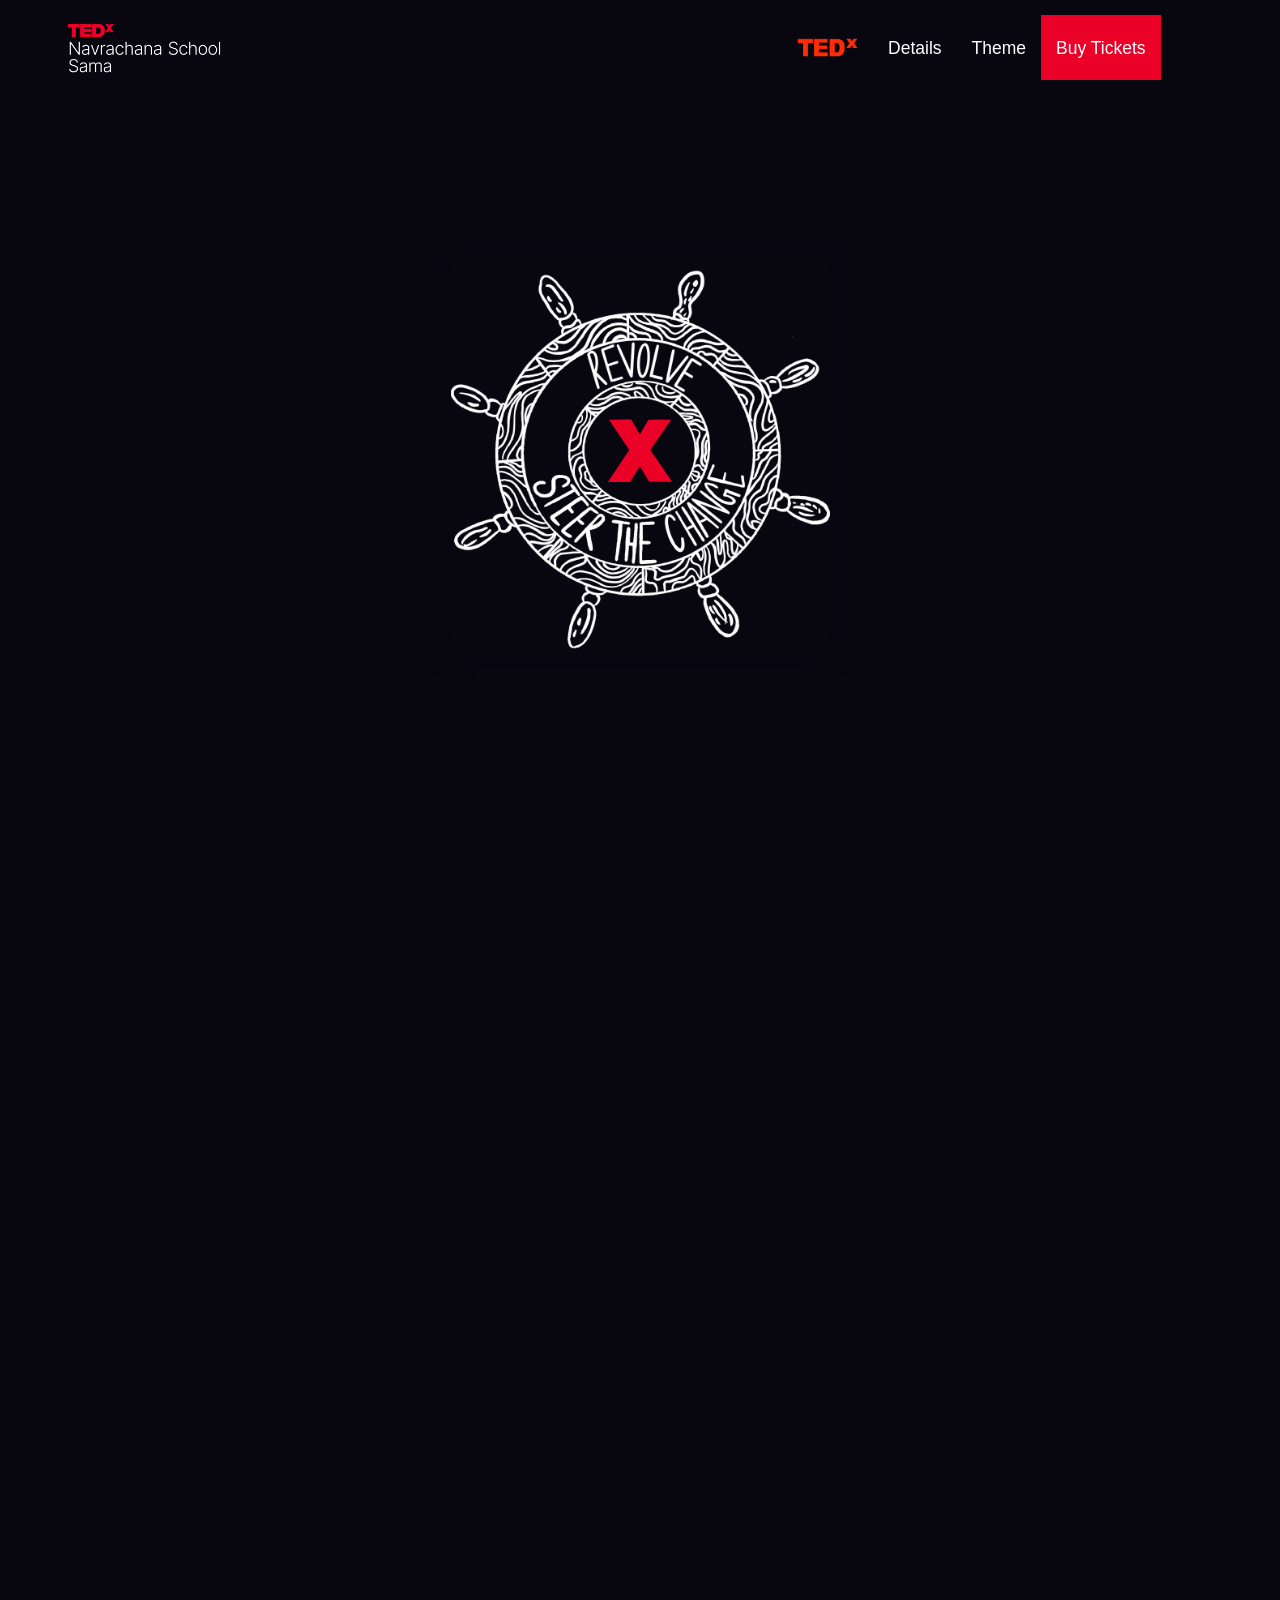
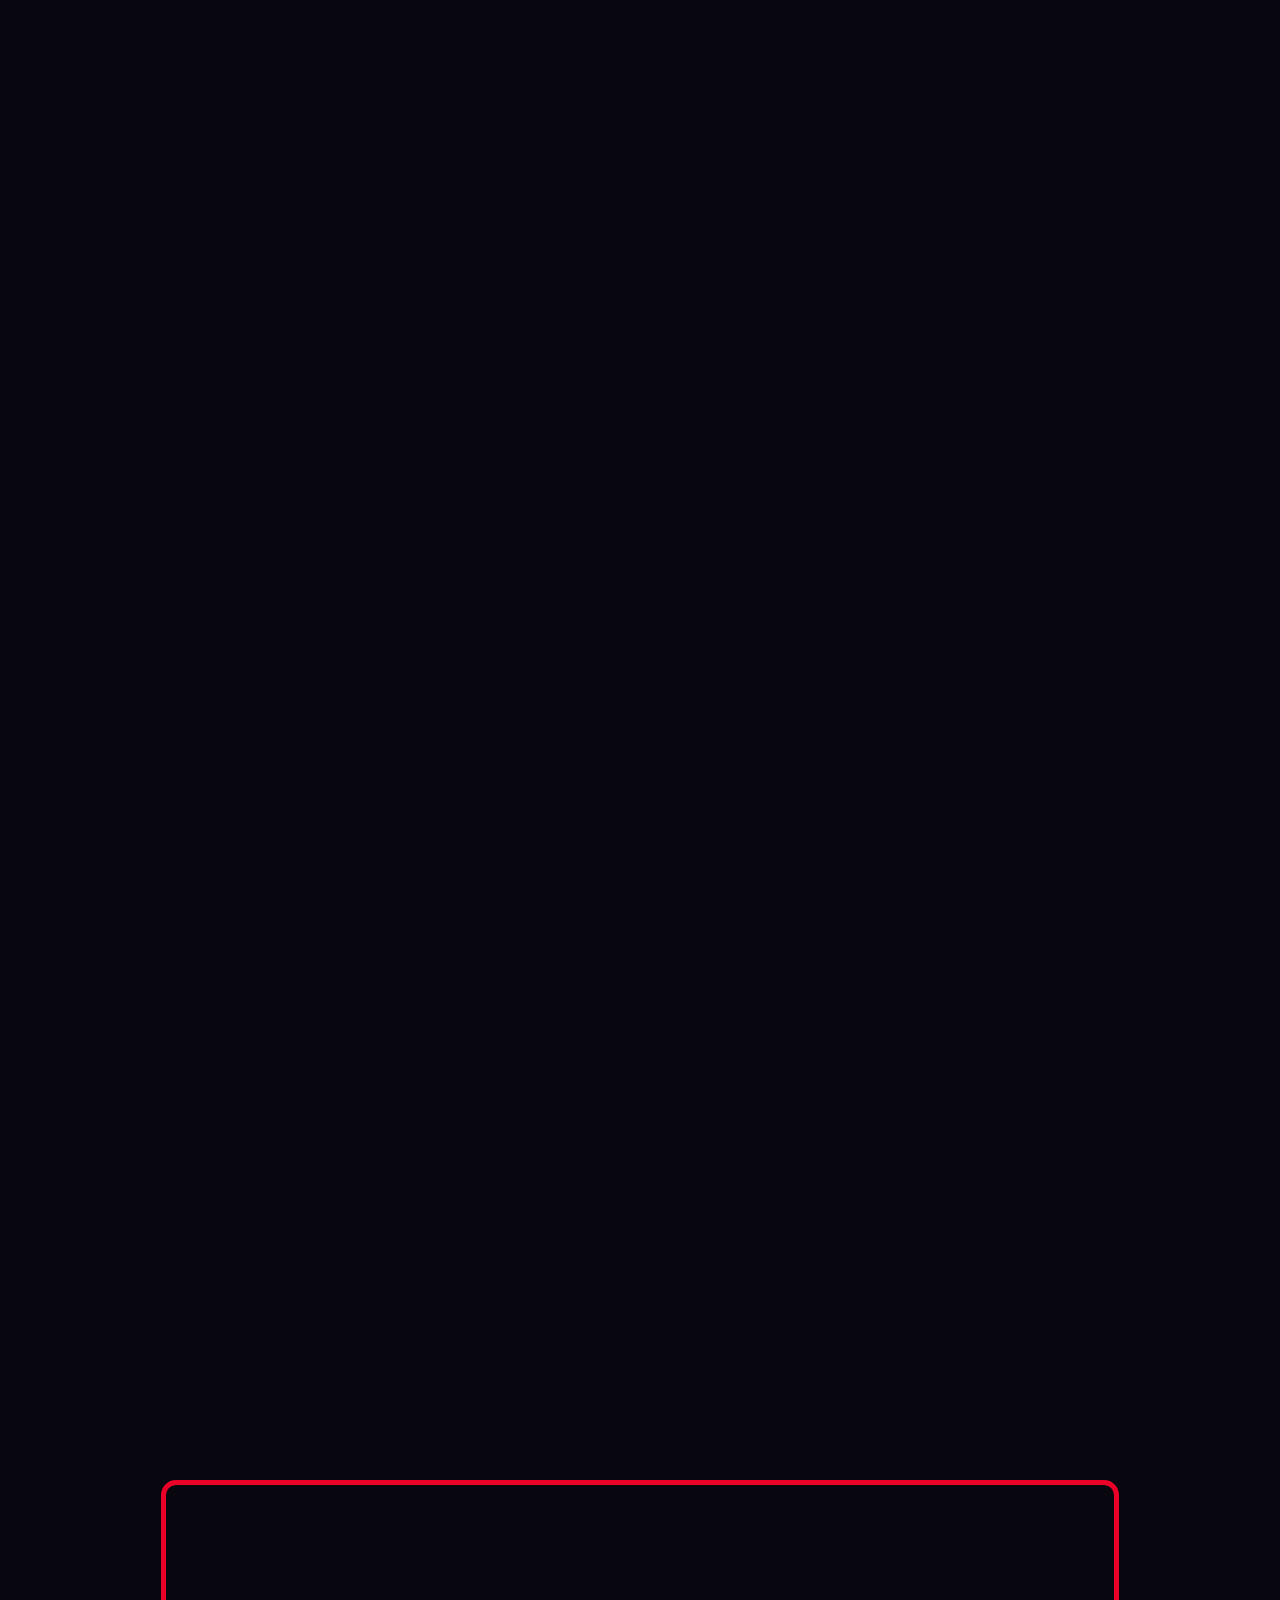
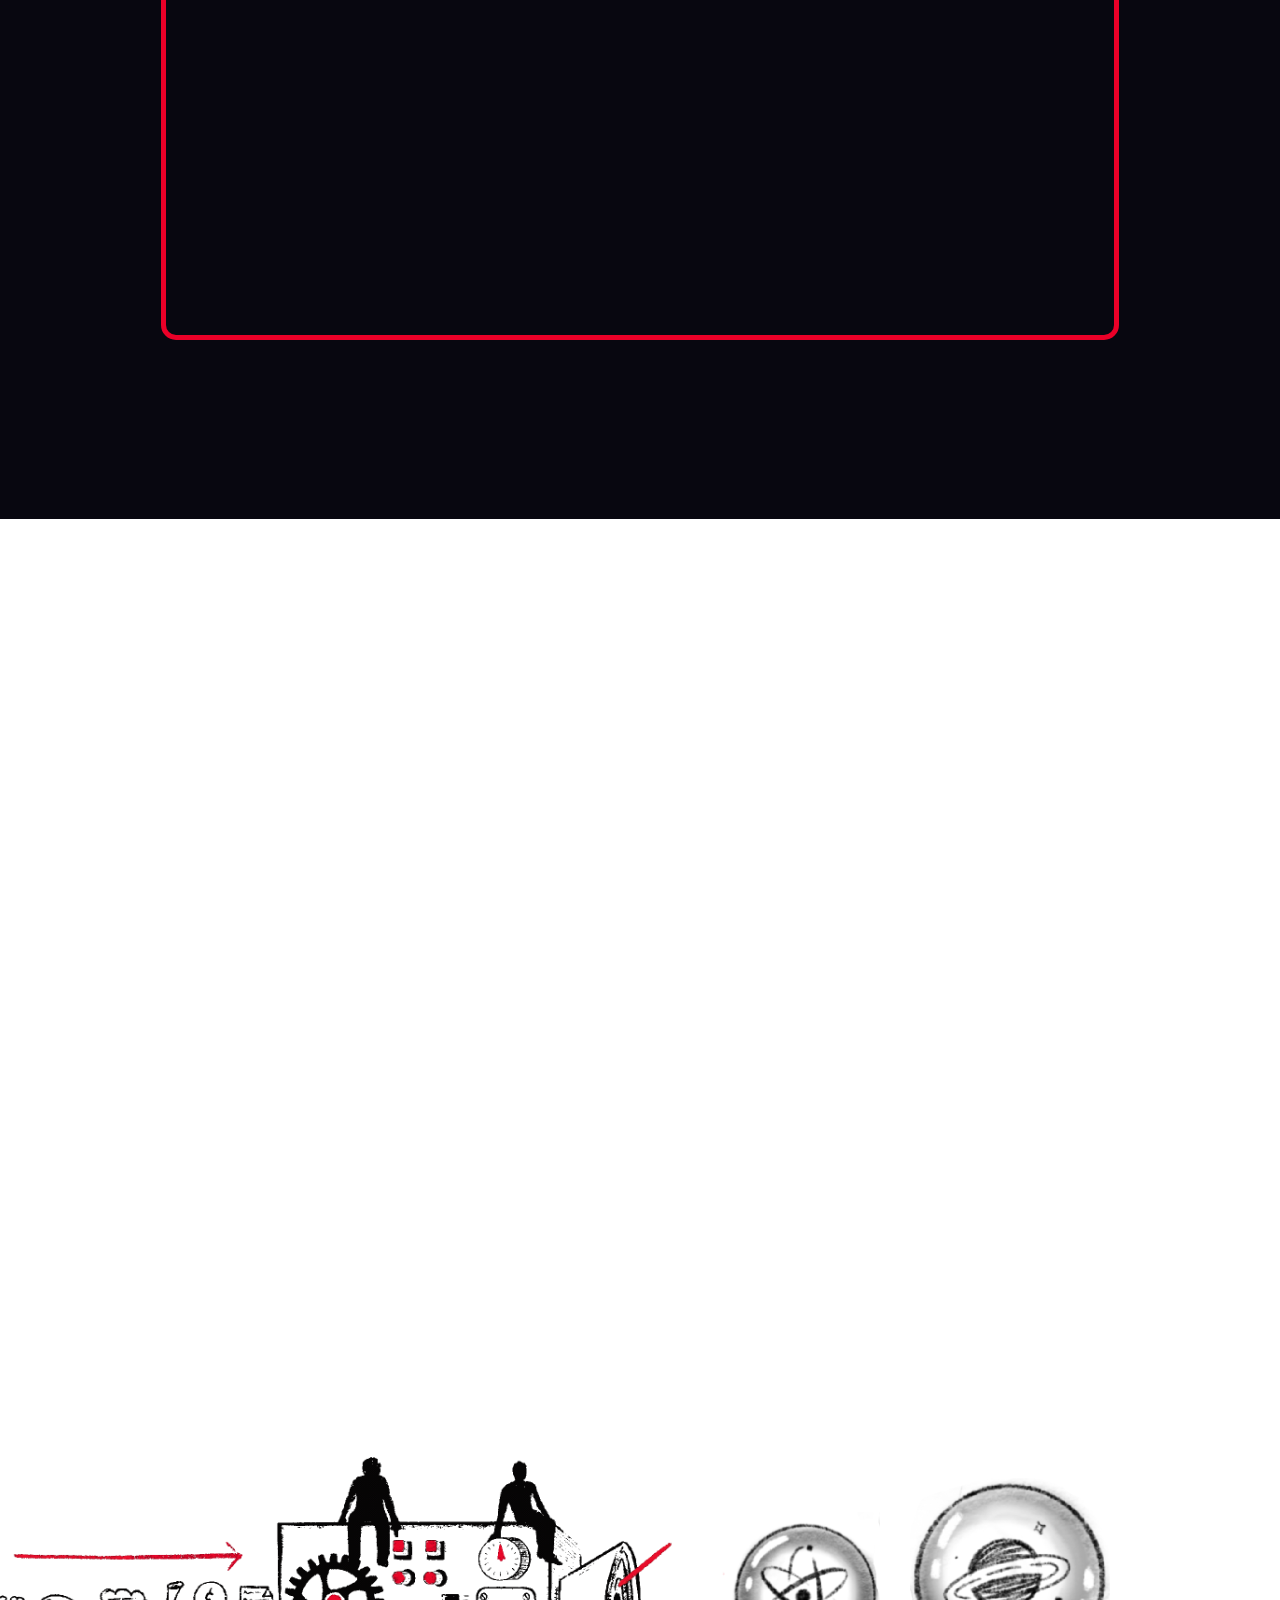
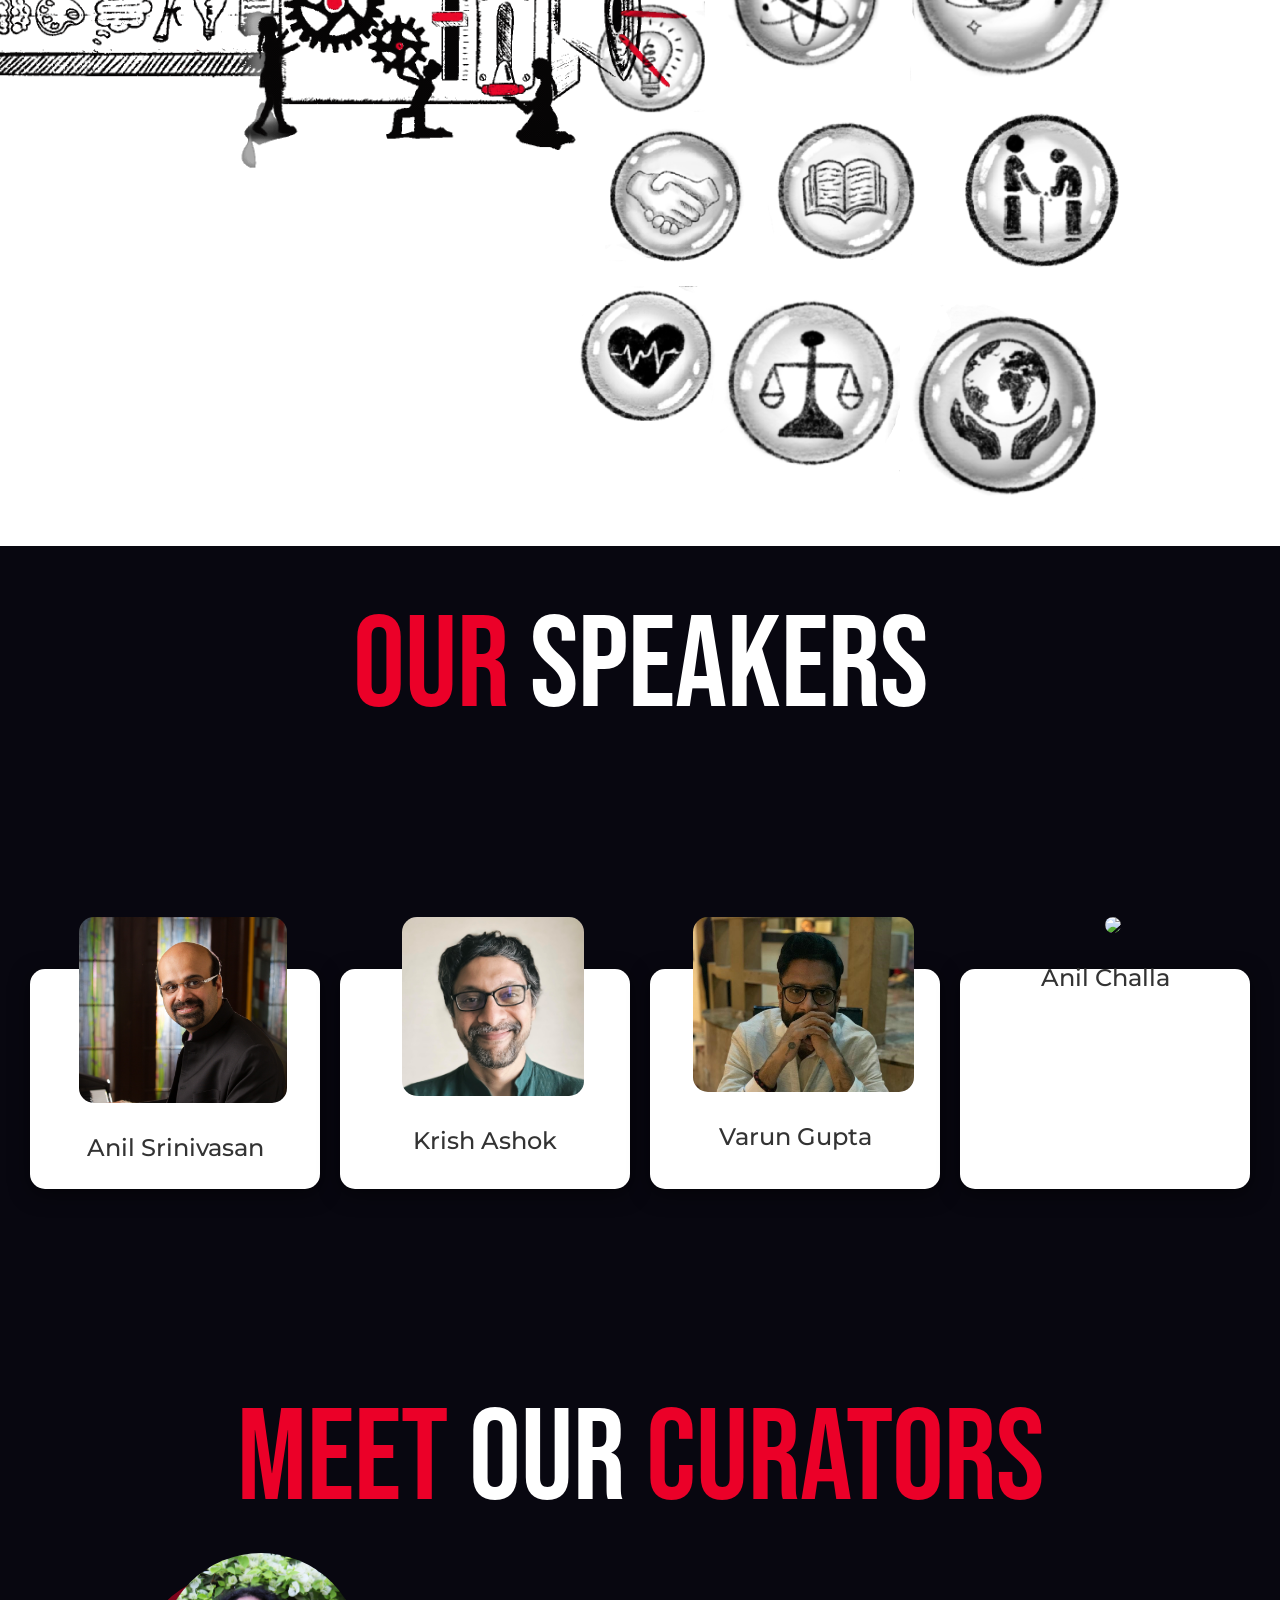
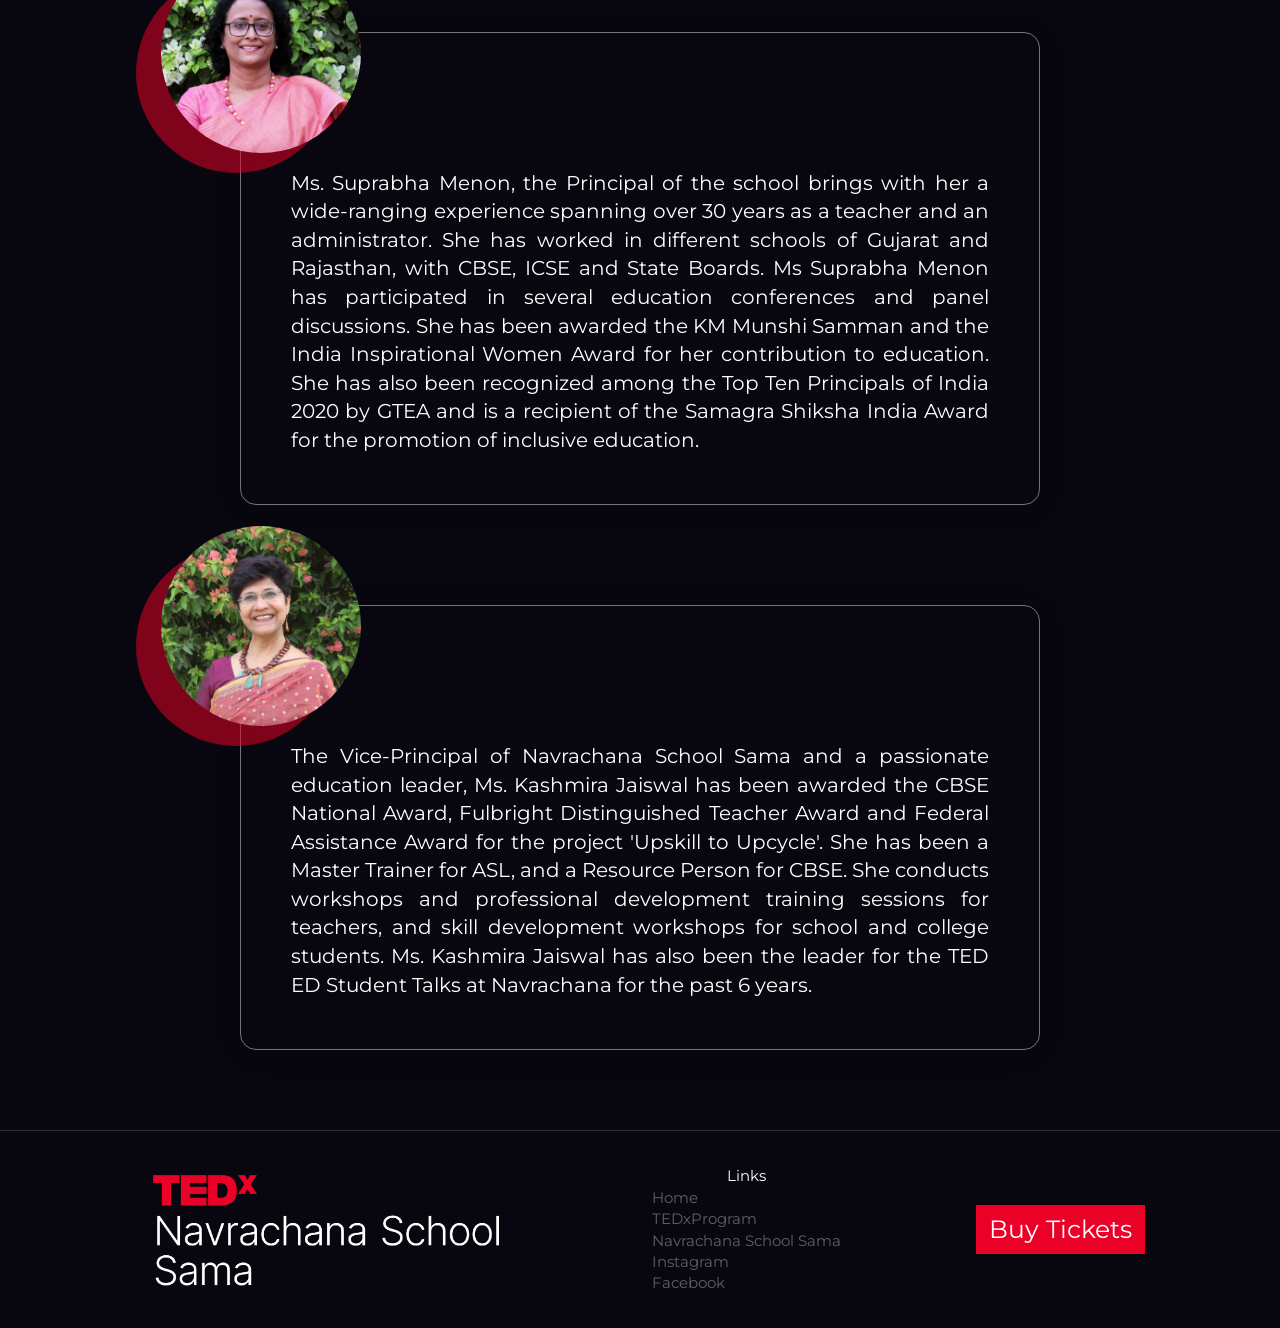
==== index.html @ b5954813 "Uploads" ====
<!DOCTYPE html>
<html lang="en">

<head>
  <meta charset="UTF-8">
  <meta name="viewport" content="width=device-width, initial-scale=1.0">
  <script src="https://code.jquery.com/jquery-2.2.4.min.js"></script>
  <script src="https://cdn.jsdelivr.net/npm/particles.js@2.0.0/particles.min.js"></script>
  <script src="https://maxcdn.bootstrapcdn.com/bootstrap/3.3.6/js/bootstrap.min.js"></script>
  <link rel="stylesheet" href="https://maxcdn.bootstrapcdn.com/bootstrap/3.3.6/css/bootstrap.min.css">
  <link rel="stylesheet" href="https://maxcdn.bootstrapcdn.com/font-awesome/4.6.3/css/font-awesome.min.css">
  <link rel="preconnect" href="https://fonts.googleapis.com">
<link rel="preconnect" href="https://fonts.gstatic.com" crossorigin>
<link href="https://fonts.googleapis.com/css2?family=Libre+Barcode+128&family=Montserrat:wght@400;600;700&family=Press+Start+2P&display=swap" rel="stylesheet">

  <!-- Google tag (gtag.js) -->
  <script async src="https://www.googletagmanager.com/gtag/js?id=G-TNV0RPMB9T"></script>
  <script>
    window.dataLayer = window.dataLayer || [];
    function gtag(){dataLayer.push(arguments);}
    gtag('js', new Date());

    gtag('config', 'G-TNV0RPMB9T');
  </script>

  <link rel="stylesheet" href="style.css">
  <title>TedxNavrachana School Sama</title>
</head>

<body id="body">
  <nav class="fixed navbar navbar-default navbar-fixed-top" id="navbarMain">
    <div class="container">
      <div class="navbar-header">
        <button id="toggleNav" type="button" class="navbar-toggle collapsed" data-toggle="collapse" data-target="#navbar"
          aria-expanded="false" aria-controls="navbar">
          <span class="sr-only">Toggle navigation</span>
          <span class="icon-bar"></span>
          <span class="icon-bar"></span>
          <span class="icon-bar"></span>
        </button> 
        <a class="navbar-brand" style="background-color: transparent;" href="#"><img class="nav-logo"
            src="assets/logo-white.png" alt=""></a>
      </div>
      <ul class="nav navbar-nav navbar-right nav-btns">
        <!-- <li><a target="_blank" href="https://www.ted.com/tedx/events/54887" class="nav-btns-text" style="color: white;">TEDx</a></li> -->
        <li><a target="_blank" href="https://www.ted.com/tedx/events/54887" class="nav-btns-text" style="color: white;"><img src="assets/tedx-logo.png" class="navbar-btn-logo" alt=""></a></li>
        <li><a href="#timer" class="nav-btns-text" style="color: white;">Details</a></li>
        <li><a href="#theme" class="nav-btns-text" style="color: white;">Theme</a></li>
        <!-- <li><a  class="nav-btns-text" style="color: white;">Speakers</a></li> -->
        <li><a  href="/registration.html" class="join-btn-nav noHover" style="color: white;">Buy Tickets</a></li>
      </ul>
    </div>
  </nav>
  <div class="particle_bg" id="particles-js"></div>


  <section class="hero-sec" id="hero-sec">
    <div id="hero-wrap" class="hero-wrap">

      <div class="wheel-group" id="wheel-group">
        <img src="assets/wheel-white.png" class="wheel" id="wheel">
        <img src="assets/Ted_X_.png" id="x" class="x">
      </div>
      <div class="about" id="about">
        <div class="about-wrap">
          <p id="about-head" class="about-head">About <span style="color: white;">TED</span><sup class="super">x</sup>
          </p>
          <p class="about-text">
            In the spirit of ideas worth spreading, TEDx is a program of local, self-organized events that bring people
            together to share a TED-like experience. At a TEDx event, TED Talks video and live speakers combine to spark
            deep discussion and connection. These local, self-organized events are branded TEDx, where x = independently
            organized TED event. The TED Conference provides general guidance for the TEDx program, but individual TEDx
            events are self-organized. (Subject to certain rules and regulations.)
            <br><br>
            <span style="color: #eb0028;font-weight: bold;">About TED</span><br>
            TED is a nonprofit organization devoted to Ideas Worth Spreading. Started as a four-day conference in
            California 30 years ago, TED has grown to support its mission with multiple initiatives. The two annual TED
            Conferences invite the world's leading thinkers and doers to speak for 18 minutes or less. Many of these
            talks are then made available, free, at TED.com. TED speakers have included Bill Gates, Jane Goodall,
            Elizabeth Gilbert, Sir Richard Branson, Nandan Nilekani, Philippe Starck, Ngozi Okonjo-Iweala, Sal Khan and
            Daniel Kahneman.
            <br>
            The annual TED Conference takes place each spring in Vancouver, British Columbia. TED's media initiatives
            include TED.com, where new TED Talks are posted daily; TED Translators, which provides subtitles and
            interactive transcripts as well as translations from volunteers worldwide; the educational initiative
            TED-Ed. TED has established The Audacious Project that takes a collaborative approach to funding ideas with
            the potential to create change at thrilling scale; TEDx, which supports individuals or groups in hosting
            local, self- organized TED-style events around the world, and the TED Fellows program, helping
            world-changing innovators from around the globe to amplify the impact of their remarkable projects and
            activities.
            <br><br>
            Follow TED on <a class="inlineLinks" href="http://twitter.com/TEDTalks">Twitter</a>, or on <a
              class="inlineLinks" href="http://www.facebook.com/TED">Facebook</a>.
            <br>
            You can also visit the <a class="inlineLinks" href="https://www.ted.com/tedx/events/54887">TEDxProgram
              website</a>.
          </p>
        </div>
      </div>
    </div>
  </section>
  <section class="about-sec-mob mob">
    <p class="about-head-mob">About <span style="color: white;">TED</span><sup class="super">x</sup>
      <p class="about-text-mob">
        In the spirit of ideas worth spreading, TEDx is a program of local, self-organized events that bring people
        together to share a TED-like experience. At a TEDx event, TED Talks video and live speakers combine to spark
        deep discussion and connection. These local, self-organized events are branded TEDx, where x = independently
        organized TED event. The TED Conference provides general guidance for the TEDx program, but individual TEDx
        events are self-organized. (Subject to certain rules and regulations.)
        <br><br>
        <span style="color: #eb0028;font-weight: bold;">About TED</span><br>
        TED is a nonprofit organization devoted to Ideas Worth Spreading. Started as a four-day conference in
        California 30 years ago, TED has grown to support its mission with multiple initiatives. The two annual TED
        Conferences invite the world's leading thinkers and doers to speak for 18 minutes or less. Many of these
        talks are then made available, free, at TED.com. TED speakers have included Bill Gates, Jane Goodall,
        Elizabeth Gilbert, Sir Richard Branson, Nandan Nilekani, Philippe Starck, Ngozi Okonjo-Iweala, Sal Khan and
        Daniel Kahneman.
        <br>
        The annual TED Conference takes place each spring in Vancouver, British Columbia. TED's media initiatives
        include TED.com, where new TED Talks are posted daily; TED Translators, which provides subtitles and
        interactive transcripts as well as translations from volunteers worldwide; the educational initiative
        TED-Ed. TED has established The Audacious Project that takes a collaborative approach to funding ideas with
        the potential to create change at thrilling scale; TEDx, which supports individuals or groups in hosting
        local, self- organized TED-style events around the world, and the TED Fellows program, helping
        world-changing innovators from around the globe to amplify the impact of their remarkable projects and
        activities.
        <br><br>
        Follow TED on <a class="inlineLinks" href="http://twitter.com/TEDTalks">Twitter</a>, or on <a
          class="inlineLinks" href="http://www.facebook.com/TED">Facebook</a>.
        <br>
        You can also visit the <a class="inlineLinks" href="https://www.ted.com/tedx/events/54887">TEDxProgram
          website</a>.
      </p>
  </section>
  <section class="date-sec">
    <div class="timer-wrap" >
    <div id="timer"></div>
  </div>

  <div class="date-wrap desk">
    <div class="cardContainer">
        <div class="top" >
          <ion-icon class="icon"  name="calendar-outline"></ion-icon>
          <p class="title" > 28th September 2023</p>
        </div>
        <div class="bottom" >
          <!-- <p>
            Lorem ipsum dolor sit, amet consectetur adipisicing elit. Amet, suscipit similique. Explicabo, expedita. Itaque inventore ipsam molestias repellat assumenda nulla eligendi cum? Dignissimos in id quae animi similique, nesciunt obcaecati!
          </p> -->
        </div>
    </div>

    <div class="cardContainer">
      <div class="top" >
        <ion-icon class="icon"  name="time-outline"></ion-icon>
        <p class="title" > 8:30 A.M.</p>
      </div>
      <div class="bottom" >
        <!-- <p>
          Lorem ipsum dolor sit, amet consectetur adipisicing elit. Amet, suscipit similique. Explicabo, expedita. Itaque inventore ipsam molestias repellat assumenda nulla eligendi cum? Dignissimos in id quae animi similique, nesciunt obcaecati!
        </p> -->
      </div>
  </div>

  <div class="cardContainer">
    <div class="top" >
      <ion-icon name="location-outline" class="icon"></ion-icon>
      <p class="title" >Rambagh Party Plot</p>
    </div>
    <div class="bottom" >
      <!-- <p>
        Lorem ipsum dolor sit, amet consectetur adipisicing elit. Amet, suscipit similique. Explicabo, e`xpedita. Itaque inventore ipsam molestias repellat assumenda nulla eligendi cum? Dignissimos in id quae animi similique, nesciunt obcaecati!
      </p> -->
    </div>
  </div>

  </div>
  <div class="mob date-wrap">
    <div class="two-wrap" >
    <div class="cardContainer">
        <div class="top" >
          <ion-icon class="icon"  name="calendar-outline"></ion-icon>
          <p class="title" > 28th September 2023</p>
        </div>
        <div class="bottom" >
          <!-- <p>
            Lorem ipsum dolor sit, amet consectetur adipisicing elit. Amet, suscipit similique. Explicabo, expedita. Itaque inventore ipsam molestias repellat assumenda nulla eligendi cum?
          </p> -->
        </div>
    </div>

    <div class="cardContainer">
      <div class="top" >
        <ion-icon class="icon"  name="time-outline"></ion-icon>
        <p class="title" > 8:30 A.M.</p>
      </div>
      <div class="bottom" >
        <!-- <p>
          Lorem ipsum dolor sit, amet consectetur adipisicing elit. Amet, suscipit similique. Explicabo, expedita. Itaque inventore ipsam molestias repellat assumenda nulla eligendi cum? Dignissimos in id quae animi similique, nesciunt obcaecati!
        </p> -->
      </div>
  </div>
</div>
<div class="one-wrap">
  <div class="cardContainer">
      <div class="top" >
        <ion-icon name="location-outline" class="icon"></ion-icon>
        <p class="title" >Rambagh Party Plot</p>
      </div>
      <div class="bottom" >
        <!-- <p>
          Lorem ipsum dolor sit, amet consectetur adipisicing elit. Amet, suscipit similique. Explicabo, e`xpedita. Itaque inventore ipsam molestias repellat assumenda nulla eligendi cum? Dignissimos in id quae animi similique, nesciunt obcaecati!
        </p> -->
      </div>
  </div>
</div>
  </div>
  <!-- <iframe class="map" id="map" src="https://www.google.com/maps/embed?pb=!1m18!1m12!1m3!1d118106.58338974696!2d73.09051237635633!3d22.322240550437634!2m3!1f0!2f0!3f0!3m2!1i1024!2i768!4f13.1!3m3!1m2!1s0x395fc8ab91a3ddab%3A0xac39d3bfe1473fb8!2sVadodara%2C%20Gujarat!5e0!3m2!1sen!2sin!4v1693535544688!5m2!1sen!2sin" width="600" height="450" style="border:0;" allowfullscreen="" loading="lazy" referrerpolicy="no-referrer-when-downgrade"></iframe> -->
   <iframe class="map" id="map"  src="https://www.google.com/maps/embed?pb=!1m14!1m8!1m3!1d14763.305599862593!2d73.1736496!3d22.3224043!3m2!1i1024!2i768!4f13.1!3m3!1m2!1s0x395fc8c9ca2479f9%3A0x1e9fc616e4daf709!2sRambagh%20Party%20Plot!5e0!3m2!1sen!2sin!4v1693071382039!5m2!1sen!2sin" width="600" height="450" style="border:0;" allowfullscreen="" loading="lazy" referrerpolicy="no-referrer-when-downgrade"></iframe>

  <section id="theme" class="main-theme-section" >
    <p id="text1-theme" class="title"><span style="color: #eb0028;" >RE</span>VOLVE. <span style="color: #eb0028;" >Steer</span> the <span style="color: #eb0028;" > change.</span></p>
    <div id="text2-theme" class="wrap">
        <p> In this dynamic era of the 21st century, the wheels of change spin incessantly, propelling us towards the horizon of transformation. Each cog interlocks with precision and the engine of evolution roars to life as we are witnessing remarkable breakthroughs and innovations at unprecedented levels. Technology advancing with an astonishing might, entrepreneurs surging with a lightening speed, social fabric undergoing profound shifts and yet, the threat of the bugle call- a deadly war hovers around us. The moment has arrived, not to pull the brakes but steer through the roads of ingenuity. It is time for the stewards of change to leverage the power of advancements today.  The gears of change  rotate relentlessly, navigating the elaborate network of ideas that change the world! Navrachana School, Sama is back with another edition of TEDx Navrachana school Sama!  </p>
  </div>
  </section>

  <section id="main-creative-section">
    <img src="assets\Main_Animation.gif" alt="" id="main-creative">
    
      <svg class="bubble8 bubbles"  xmlns="http://www.w3.org/2000/svg" xmlns:xlink="http://www.w3.org/1999/xlink" width="275" height="237" viewBox="0 0 275 237">
        <image id="main_layer" data-name="main layer" x="45" width="230" height="236" xlink:href="[data-uri]"/>
      </svg>
      <svg class="bubble7 bubbles" xmlns="http://www.w3.org/2000/svg" xmlns:xlink="http://www.w3.org/1999/xlink" width="233" height="224" viewBox="0 0 233 224">
        <image id="main_layer" data-name="main layer" y="1" width="232" height="223" xlink:href="[data-uri]"/>
      </svg>
      <svg class="bubble9 bubbles" xmlns="http://www.w3.org/2000/svg" xmlns:xlink="http://www.w3.org/1999/xlink" width="291" height="245" viewBox="0 0 291 245">
        <image id="main_layer" data-name="main layer" x="33" width="250" height="245" xlink:href="[data-uri]"/>
      </svg>
      <svg class="bubble5 bubbles" xmlns="http://www.w3.org/2000/svg" xmlns:xlink="http://www.w3.org/1999/xlink" width="345" height="327" viewBox="0 0 345 327">
        <image id="main_layer" data-name="main layer" x="24" width="321" height="322" xlink:href="[data-uri]"/>
      </svg>
      <svg class="bubble4 bubbles" xmlns="http://www.w3.org/2000/svg" xmlns:xlink="http://www.w3.org/1999/xlink" width="289" height="269" viewBox="0 0 289 269">
        <image id="main_layer" data-name="main layer" x="1" y="4" width="280" height="260" xlink:href="[data-uri]"/>
      </svg>
      <svg class="bubble6 bubbles" xmlns="http://www.w3.org/2000/svg" xmlns:xlink="http://www.w3.org/1999/xlink" width="325" height="313" viewBox="0 0 325 313">
        <image id="main_layer" data-name="main layer" y="3" width="325" height="310" xlink:href="[data-uri]"/>
      </svg>
      <svg class="bubble1 bubbles" xmlns="http://www.w3.org/2000/svg" xmlns:xlink="http://www.w3.org/1999/xlink" width="367" height="373" viewBox="0 0 367 373">
        <image id="main_layer" data-name="main layer" width="367" height="373" xlink:href="[data-uri]"/>
      </svg>
      <svg class="bubble2 bubbles" xmlns="http://www.w3.org/2000/svg" xmlns:xlink="http://www.w3.org/1999/xlink" width="344" height="357" viewBox="0 0 344 357">
        <image id="main_layer" data-name="main layer" x="8" y="34" width="297" height="300" xlink:href="[data-uri]"/>
      </svg>
      <svg class="bubble3 bubbles" xmlns="http://www.w3.org/2000/svg" xmlns:xlink="http://www.w3.org/1999/xlink" width="397" height="470" viewBox="0 0 397 470">
        <image id="main_layer" data-name="main layer" y="42" width="369" height="382" xlink:href="[data-uri]"/>
      </svg>
    
    

    <!-- <img src="assets\bulb.svg" alt="" class="bubble8 bubbles"> 
    <img src="assets\hands.svg" alt="" class="bubble7 bubbles">
    <img src="assets\heart.svg" alt="" class="bubble9 bubbles">
    <img src="assets\atom.svg" alt="" class="bubble5 bubbles">
    <img src="assets\book.svg" alt="" class="bubble4 bubbles">
    <img src="assets\law.svg" alt="" class="bubble6 bubbles">
    <img src="assets\planet.svg" alt="" class="bubble1 bubbles">
    <img src="assets\oldppl.svg" alt="" class="bubble2 bubbles">
    <img src="assets\globe.svg" alt="" class="bubble3 bubbles">-->

  </section>

  <!-- <div id="alert-wrap" class="alert hidden speaker1">
    <div class="cardWrap">
      <button onclick="closeAll()" class="crossBtn" ><ion-icon name="close-outline"></ion-icon></button>
      <div class="lhs">
          <img style="width: 100%; height: auto; filter: drop-shadow(-10px -20px 0px #eb002890); " src="assets/tejalamin-bg.png" alt="">
      </div>
      <div class="rhs">
          <h1>Tejal <span style="color: #eb0028;">Amin</span></h1>
          <p style="font-size: 2rem;">A dynamic personality whose area of interest spans Industry, Education and Socio-cultural activities, Ms. Tejal Amin is the Chairperson of NES, and has driven its qualitative expansion from a single institution to one that has initiated 8 more institutions including 3 leading schools, affiliated to state, national and international education Boards, focused and innovative programs covering sports coaching, a schooling program for underprivileged children,  a skill-based program for girls and women, and most recently, NUV. The Society provides schooling to over 10,000 students every year through more than 500 qualified and experienced staff. 10 Anganwadis in the city are also supported by the NES.<br> <br>
            Ms. Tejal Amin is a director of two leading engineering Companies in India- Jyoti Ltd. and JSL Industries, Mogar. Her deep and focused involvement in several socio-cultural activities gives her a profile of someone who looks at the several contemporary challenges facing Vadodara city. Herself a Visharad and Gold Medalist in Bharatanatyam, she is Secretary and Founder Trustee of Ghargharika, a non-profit organization devoted to sustaining and promoting interest in the Performing Arts, especially in classical dance in Vadodara. She has many feathers to her cap, including her nomination as the Brand Ambassador of the Swachh Bharat Abhiyan in 2014, her designation as a Government nominee member of Senate and Syndicate of Maharaja Sayajirao University of Baroda and her position as the Founding Director and Chairperson of  the Organizing Committee of the Vadodara Marathon, which has been recognized as the “Smallest City Biggest Marathon” by The Association of International Marathon (AIM), Greece. Ms. Tejal Amin has also been the proud recipient of the Glory of Gujarat Award in 2016, presented by the Hon'ble Governor of Gujarat, Shri O. P. Kohli.
          </p>
      </div>
    </div>
  </div> -->

  <div id="alert-wrap" class="alert hidden speaker2">
    <div class="cardWrap">
      <button onclick="closeAll()" class="crossBtn" ><ion-icon name="close-outline"></ion-icon></button>
      <div class="lhs">
          <img src="assets\ashok-bg.png" alt="">
      </div>
      <div class="rhs">
          <h1>Krish <span style="color: #eb0028;">Ashok</span></h1>
          <p>Krish Ashok, author of the bestseller Science of Indian Cooking book - Masala Labs is the Global Head of Digital Workplace at TCS.He helps large organisations reimagine the future of work for their employees via approaches like social collaboration, persuasive design, digital nudging, knowledge experiences, and workplace creativity. 
            A graduate of Delhi University, Krish is a columnist, classical violinist, guitarist, and cellist. His music is accessible on Soundcloud here. He also writes about Indian food, and his book — 
            Masala Lab.<br> <br>
            Masala Lab by Krish Ashok is a science nerd's exploration of Indian cooking with the ultimate aim of making the reader a better cook and turning the kitchen into a joyful, creative playground for culinary experimentation.
          </p>
      </div>
    </div>
  </div>

  <div id="alert-wrap" class="alert hidden speaker3">
    <div class="cardWrap">
      <button onclick="closeAll()" class="crossBtn" ><ion-icon name="close-outline"></ion-icon></button>
      <div class="lhs">
          <img style="filter: drop-shadow(-15px -12px 0px #eb002890);" src="assets/varun-bg.png" alt="">
      </div>
      <div class="rhs">
          <h1>Varun <span style="color: #eb0028;">Gupta</span></h1>
          <p style="font-size: 2rem;">A proud Navrachanite, Varun Gupta, who is the CEO and co-founder of Max Marketing, is a crazy, fanatic and passionate person whose heart beats for Bollywood. While we watch and appreciate films and cinema, Varun literally lives them 24×7.
            Having done Bachelors of Business Administration  from MSU, Varun completed Masters in Marketing & Communications from Symbiosis Institute of Business Management and Executive Course from IIM Calcutta. 
            Thereafter, his professional career kickstarted with promoting Marathi Films, which was followed by over 3.5 years of rich 360-degree experience of film marketing at the coveted Dharma Productions.<br> <br>
            Some weird risk taking abilities and the discomfort in luxury made him decide on venturing into a creative marketing studio for Bollywood. This heralded the birth of MAX Marketing.

            Having marketed over 110 films, he has also been the Producer of two films-  Ramsingh Charlie and Cutputtli.
            <br> <br>
            Some of the marketing campaigns designed by Varun and his team include blockbusters like 
            Padman, Kabir Singh, Saaho , Street Dancer , Pushpa, RRR, Rocketry, Bhool Bhulaiya 2 & the very recent ones include Ek Villian Returns, Vikram Vedha, Good Bye , Drishyam 2 and Adipurush. Varun Gupta is the marketing man behind some of our most- loved movies.
            
            The recipient of reverred National Award for Best Marketed Film for Padman, Kabir Singh, Street Dancer 3D, Dhindora, Pasha The Rise, RRR, Bhool Bhulaiya 2 and Drishyam 2, Varun Gupta's projects in pipeline include Salaar, Animal and Merry Christmas this year.
          </p>
      </div>
    </div>
  </div>

  <div id="alert-wrap" class="alert hidden speaker4">
    <div class="cardWrap">
      <button onclick="closeAll()" class="crossBtn" ><ion-icon name="close-outline"></ion-icon></button>
      <div class="lhs">
          <img style="filter: drop-shadow(-15px -10px 0px #eb002890);" src="assets/anil-bg.png" alt="">
      </div>
      <div class="rhs">
          <h1>Anil <span style="color: #eb0028;">Srinivasan</span></h1>
          <p>Founder of Kruu university, 'Kalaimamani' Anil Srinivasan is one of India's most renowned musicians. With an M.Phil from Columbia University and a strong background in cognitive neuroscience, Anil has been spearheading a revolution in Creative Intelligence through Rhapsody, founded by him in 2013. 
            <br>
            Rhapsody currently reaches over 477 schools in South India as the first in-curriculum Art Integration and Creative Intelligence program. Rhapsody was ranked #1 worldwide in 'Innovation in Learning' by ReImagine Education - an initiative of Wharton Learning Labs in 202. As a philanthropist and changemaker, he is an Aspen Global Leader and has been involved in various community initiatives and active social work. He is also an Associate Professor of Practice at Krea University and design thinking & interdisciplinary arts.
          </p>
      </div>
    </div>
  </div>

  <div id="alert-wrap" class="alert hidden speaker5">
    <div class="cardWrap">
      <button onclick="closeAll()" class="crossBtn" ><ion-icon name="close-outline"></ion-icon></button>
      <div class="lhs">
          <img style="filter: drop-shadow(-15px -10px 0px #eb002890);" src="assets/anil2-bg.png" alt="">
      </div>
      <div class="rhs">
          <h1>Anil <span style="color: #eb0028;">Challa</span></h1>
          <p>
            Dr. Challa obtained his bachelor’s degree in Agricultural Sciences from the Institute of Agricultural Sciences, Banaras Hindu University (Varanasi, India), and a PhD degree in Molecular Genetics from The Ohio State University (Columbus, OH, USA). His doctoral research involved the identification and characterization of receptor proteins involved in embryonic development, especially axon guidance during neuronal development, using the zebrafish as a vertebrate model system. He received postdoctoral training in glycobiology at the University of California at San Diego, RNA biology at The Ohio State University and Vascular Biology at the Medical College of Wisconsin.
            <br><br>
            He co-founded a start-up biotechnology company in Hyderabad, India (Indigenèse Biotechnology) where he set up the laboratory and directed the education and outreach activities. He then did a short stint as a Senior Research Scientist at the Institute of Life Sciences (now Dr. Reddy’s Institute of Life Sciences) in the University of Hyderabad Campus where he established the zebrafish facility to support research in drug discovery and testing.
            <br><br>
            As a Visiting Scientist at the Greehey Children’s Cancer Research Institute, UT Health Sciences Center (San Antonio, TX, USA) and at Dr. Reddy’s Institute of Life Sciences (Hyderabad, India), he was involved with generating genetic models of zebrafish to study human disorders.
            <br><br>
            As the Assistant Director of the Transgenic and Genetically Engineered Models (TGEMs) Core facility at the University of Alabama at Birmingham, he initiated in vivo gene manipulation using TALEN and CRISPR technologies. He continues as an Adjunct Professor of Biology, engaged with collaborative research projects in redox biology, pulmonary biology, juvenile diabetes, and undergraduate biology teaching.
            <br><br>
            He contributes to research and teaching activities and as a Senior Scientist at the Shiv Nadar Institution of Eminence in Delhi NCR.
          </p>
      </div>
    </div>
  </div>
  

  <section class="speakers">
    <div class=containers>

  <!-- <hr> -->
  <section class="speakers">

    <h1 class="speakerheading">Our <span style="color: white;">Speakers</span> </h1>

    <div class=containers>
      <div class="card anil">
        <div class=image>
          <img href="#" src="assets/anil.jpg" style="width: 80%;">
        </div>
        <h3 class="visiblename">Anil Srinivasan</h3>
        <div class=content>
          <h3>Anil Srinivasan</h3>
          <br>
          <p style="font-size: 1.3rem;">Founder of Kruu university, 'Kalaimamani' Anil Srinivasan is one of India's most renowned musicians. Rhapsody founded by him is the first in-curriculum Art Integration and Creative Intelligence program. Rhapsody was ranked #1 worldwide in 'Innovation in Learning' by ReImagine Education.He is also an Associate Professor of Practice at Krea University.</p>
          <button onclick="openScreen(4)" class="knowbutton">Know More</button>
        </div>
      </div>

      <div class="card krish">
        <div class=image>
          <img href="#" src="assets/krish.jpg" style="width: 70%;">
        </div>
        <h3 class="visiblename">Krish Ashok</h3>
        <div class=content>
          <h3>Krish Ashok</h3>
          <br>
          <p>Krish Ashok, author of the bestseller Science of Indian Cooking book - Masala Labs is the Global Head of Digital Workplace at TCS.
            <br>
            A graduate of Delhi University, Krish is a columnist, classical violinist, guitarist, and cellist.</p>
          <button onclick="openScreen(2)" class="knowbutton">Know More</button>
        </div>
      </div>

      <div class="card varun">
        <div class=image>
          <img href="#" src="assets/varun.jpg" style="width: 85%;">
        </div>
        <h3 class="visiblename">Varun Gupta</h3>
        <div class=content>
          <h3>Varun Gupta</h3>
          <br>
          <p>A proud Navrachanite, Varun Gupta, who is the CEO and co-founder of Max Marketing.   
            <br>
            The recipient of reverred National Award for Best Marketed Film for Padman, Kabir Singh, Street Dancer 3D, Dhindora, Pasha The Rise, RRR, Bhool Bhulaiya 2 and Drishyam 2.</p>
          <button onclick="openScreen(3)" class="knowbutton">Know More</button>
        </div>
      </div>


      <div class="card tejal anil2">
        <div class=image>
          <img href="#" src="assets/anil2.jpg" style="width: 80%;">
        </div>
        <h3 class="visiblename">Anil Challa</h3>
        <div class=content>
          <h3>Anil Challa</h3>  
          <br>
          <p style="font-size: 1.3rem;">Dr. Anil Challa is a senior scientist in the Department of Life Sciences at Shiv Nadar Institution of Eminence, Delhi. After attaining his phD degree in molecular genetics, Dr. Anil co founded a biotechnology company and established the zebrafish facility to support research in drug discovery and testing. Further, he adeptly initiated in vivo gene manipulation using TALEN and CRISPR technologies. He continues to serve as an Adjunct Professor of Biology in the University of Alabama, Birmingham.</p>
          <button onclick="openScreen(5)" class="knowbutton">Know More</button>
        </div>
      </div>


      <!-- <div class="card tejal">
        <div class=image>
          <img href="#" src="assets/tejalamin.jpg" style="width: 80%;">
        </div>
        <h3 class="visiblename">Tejal Amin</h3>
        <div class=content>
          <h3>Tejal Amin</h3>
          <br>
          <p style="font-size: 1.3rem;">Ms. Tejal Amin is the Chairperson of NES, and has driven its qualitative expansion from a single institution to one that has initiated 8 more institutions including 3 leading schools.
            <br>
            She has also been the Brand Ambassador Swachh bharat Abhiyan. Ms. Tejal Amin has also been the proud recipient of the Glory of Gujarat Award in 2016, presented by the Hon'ble Governor of Gujarat, Shri O. P. Kohli.</p>
          <button onclick="openScreen(1)" class="knowbutton">Know More</button>
        </div>
      </div> -->

      
  </section>

  </div>
  </div>
  <section class="curators-section">
    <center>
      <h2 class="curator-heading">Meet <span style="color: white;">Our</span> Curators</h2>
    <div class="supmaam curator-card">
      <div class="supcircle two" style="background: url('assets/suprabhamaam.JPG');background-position: top;background-size: cover;top: -80px; left: -80px;">
  
      </div>
      <div>
          <br>
          <br>
          <br>
          <br>
          <p>
            Ms. Suprabha Menon, the Principal of the school brings with her a wide-ranging experience spanning over 30 years as a teacher and an administrator. She has worked in different schools of Gujarat and Rajasthan, with CBSE, ICSE and State Boards. Ms  Suprabha Menon has participated in several education conferences and  panel discussions.  She has been awarded the KM Munshi Samman and the India Inspirational Women Award for her contribution to education.  She has also been recognized among the Top Ten Principals of India 2020 by GTEA and is a recipient of the Samagra Shiksha India Award for the promotion of inclusive education.
          </p>
      </div>
      </div>

      <div class="kashmaam curator-card">
        <div class="kashcircle two" style="background: url('assets/kashmiramaam.JPG');background-position: top;background-size: cover;top: -80px; left: -80px;">
    
        </div>
        <div>
            <br>
            <br>
            <br>
            <br>
            <p>
              The Vice-Principal of Navrachana School Sama and a passionate education leader, Ms. Kashmira Jaiswal has been awarded the CBSE National Award, Fulbright Distinguished Teacher Award and Federal Assistance Award for the project 'Upskill to Upcycle'. She has been a Master Trainer for ASL, and a Resource Person for CBSE. She conducts workshops and professional development training sessions for teachers, and skill development workshops for school and college students. Ms. Kashmira Jaiswal has also been the leader for the TED ED Student Talks at Navrachana for the past 6 years.
            </p>
        </div>
        </div>
    </center>
  </section>


  <!-- <section class="photos-sec desk">
    <div class="container">
      <div class="slider">
          <div class="box1 box">
                  <img src="https://www.surfertoday.com/images/stories/beach-sunset.jpg" alt="Image 1" style="width: 100%;"
                       >
            
          </div>

          <div class="box2 box">
              <div class="bg"></div>
              <div class="details">
                  <img src="image2.jpg" alt="Image 2">
                  <button>Check Now</button>
              </div>
          </div>

          <div class="box3 box">
              <div class="bg"></div>
              <div class="details">
                  <img src="image3.jpg" alt="Image 3">
                  <button>Check Now</button>
              </div>
          </div>

          <div class="box4 box">
              <div class="bg"></div>
              <div class="details">
                  <img src="image4.jpg" alt="Image 4">
                  <button>Check Now</button>
              </div>
          </div>

          <div class="box5 box">
              <div class="bg"></div>
              <div class="details">
                  <img src="image5.jpg" alt="Image 5">
                  <button>Check Now</button>
              </div>
          </div>
      </div>

      <svg xmlns="http://www.w3.org/2000/svg" class="prev" width="56.898" height="91" viewBox="0 0 56.898 91"><path d="M45.5,0,91,56.9,48.452,24.068,0,56.9Z" transform="translate(0 91) rotate(-90)" fill="#fff"/></svg>
      <svg xmlns="http://www.w3.org/2000/svg" class="next" width="56.898" height="91" viewBox="0 0 56.898 91"><path d="M45.5,0,91,56.9,48.452,24.068,0,56.9Z" transform="translate(56.898) rotate(90)" fill="#fff"/></svg>
      <div class="trail">
          <div class="box1 active">1</div>
          <div class="box2">2</div>
          <div class="box3">3</div>
          <div class="box4">4</div>
          <div class="box5">5</div>
      </div>
  </div>
  </section> -->


  <footer class="footer" >
    <img class="logo" src="assets/logo-white.png">
    <div class="links">
      <p>Links</p>
      <a  href="/">Home</a>
      <a target="_blank" href="https://www.ted.com/tedx/events/54887">TEDxProgram</a>
      <a target="_blank" href="https://navrachana.org/navrachana-higher-secondary-school/">Navrachana School Sama</a>
      <a target="_blank" href="https://www.instagram.com/navrachanaschool/">Instagram</a>
      <a target="_blank" href="https://www.facebook.com/navrachana.sama">Facebook</a>
    </div>
    <a href="/registration.html" class="join-btn-nav noHover btn desk" style="color: white;">Buy Tickets</a>
  </footer>

  
<!-- work plz -->
  <!-- <div class="scrollTrack" id="scrollTrack"></div> -->
  <div id="trailer"> </div>   
  
  <script type="module" src="https://unpkg.com/ionicons@7.1.0/dist/ionicons/ionicons.esm.js"></script>
  <script nomodule src="https://unpkg.com/ionicons@7.1.0/dist/ionicons/ionicons.js"></script>
  <!-- <script src="https://flackr.github.io/scroll-timeline/dist/scroll-timeline.js" ></script> -->
  <script src="//cdnjs.cloudflare.com/ajax/libs/ScrollMagic/2.0.7/ScrollMagic.min.js"></script>
  <script src="//cdnjs.cloudflare.com/ajax/libs/ScrollMagic/2.0.7/ScrollMagic.min.js"></script>
  <script src="//cdnjs.cloudflare.com/ajax/libs/ScrollMagic/2.0.7/plugins/debug.addIndicators.min.js"></script>
  <script src="https://cdnjs.cloudflare.com/ajax/libs/ScrollMagic/2.0.7/plugins/animation.gsap.min.js"></script>
  <script src="https://cdnjs.cloudflare.com/ajax/libs/gsap/2.1.3/TweenMax.min.js"></script>
  <script src="index.js"></script>

    <!-- <script src="https://s3-us-west-2.amazonaws.com/s.cdpn.io/16327/gsap-latest-beta.min.js"></script> -->
    <script src="https://s3-us-west-2.amazonaws.com/s.cdpn.io/16327/CSSRulePlugin3.min.js"></script>
  
</body>

</html>
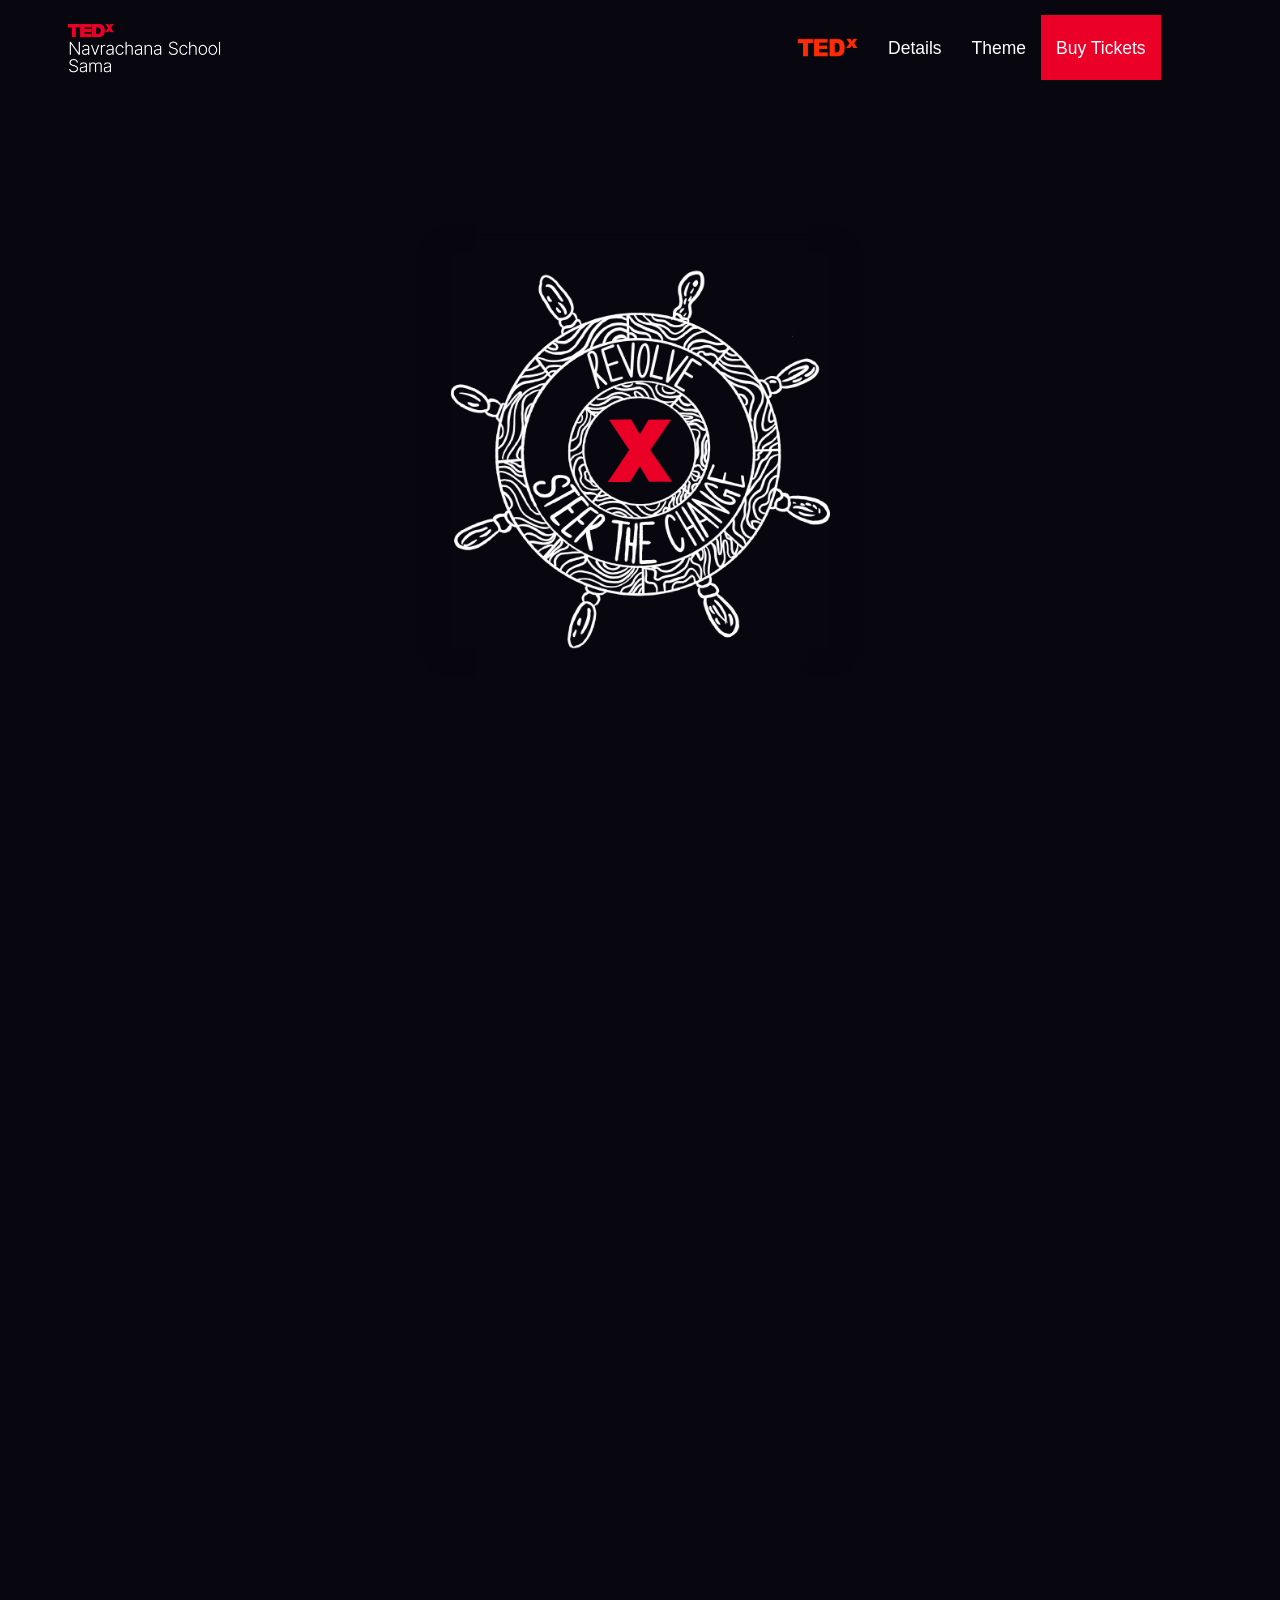
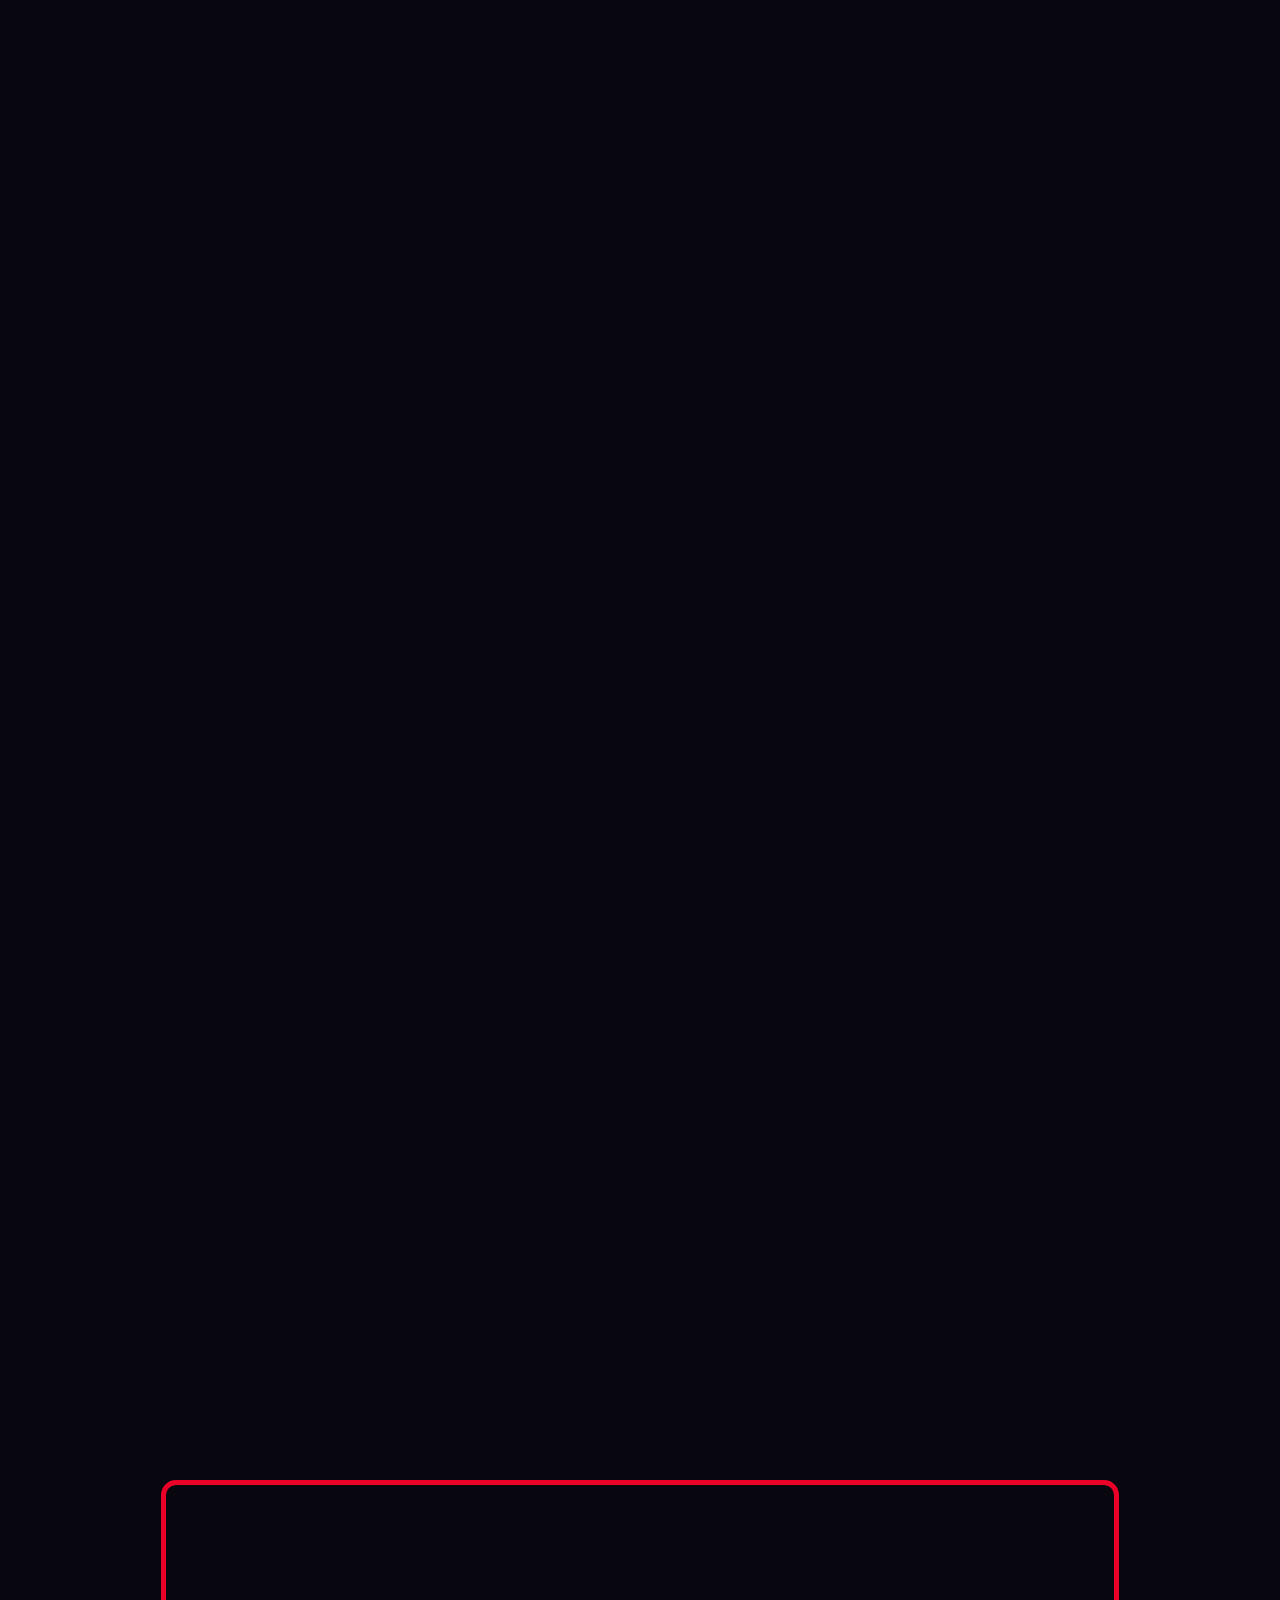
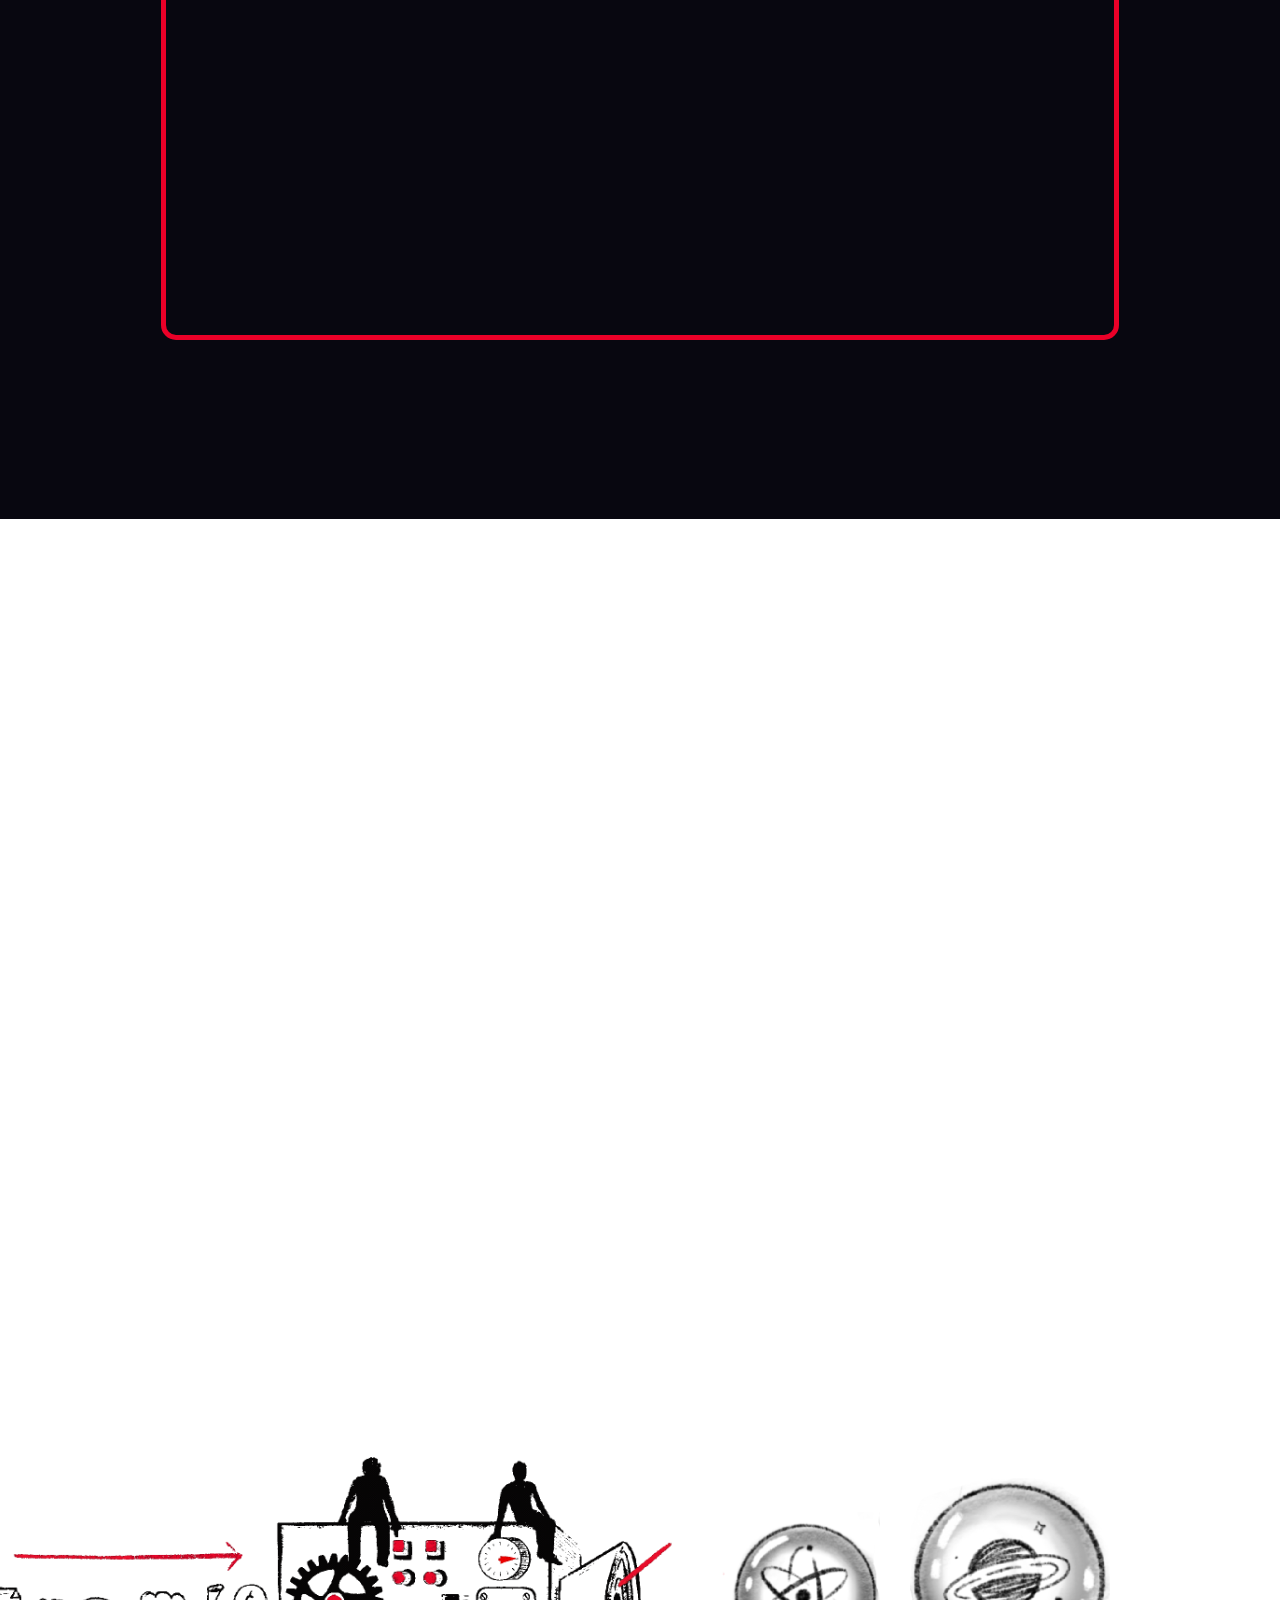
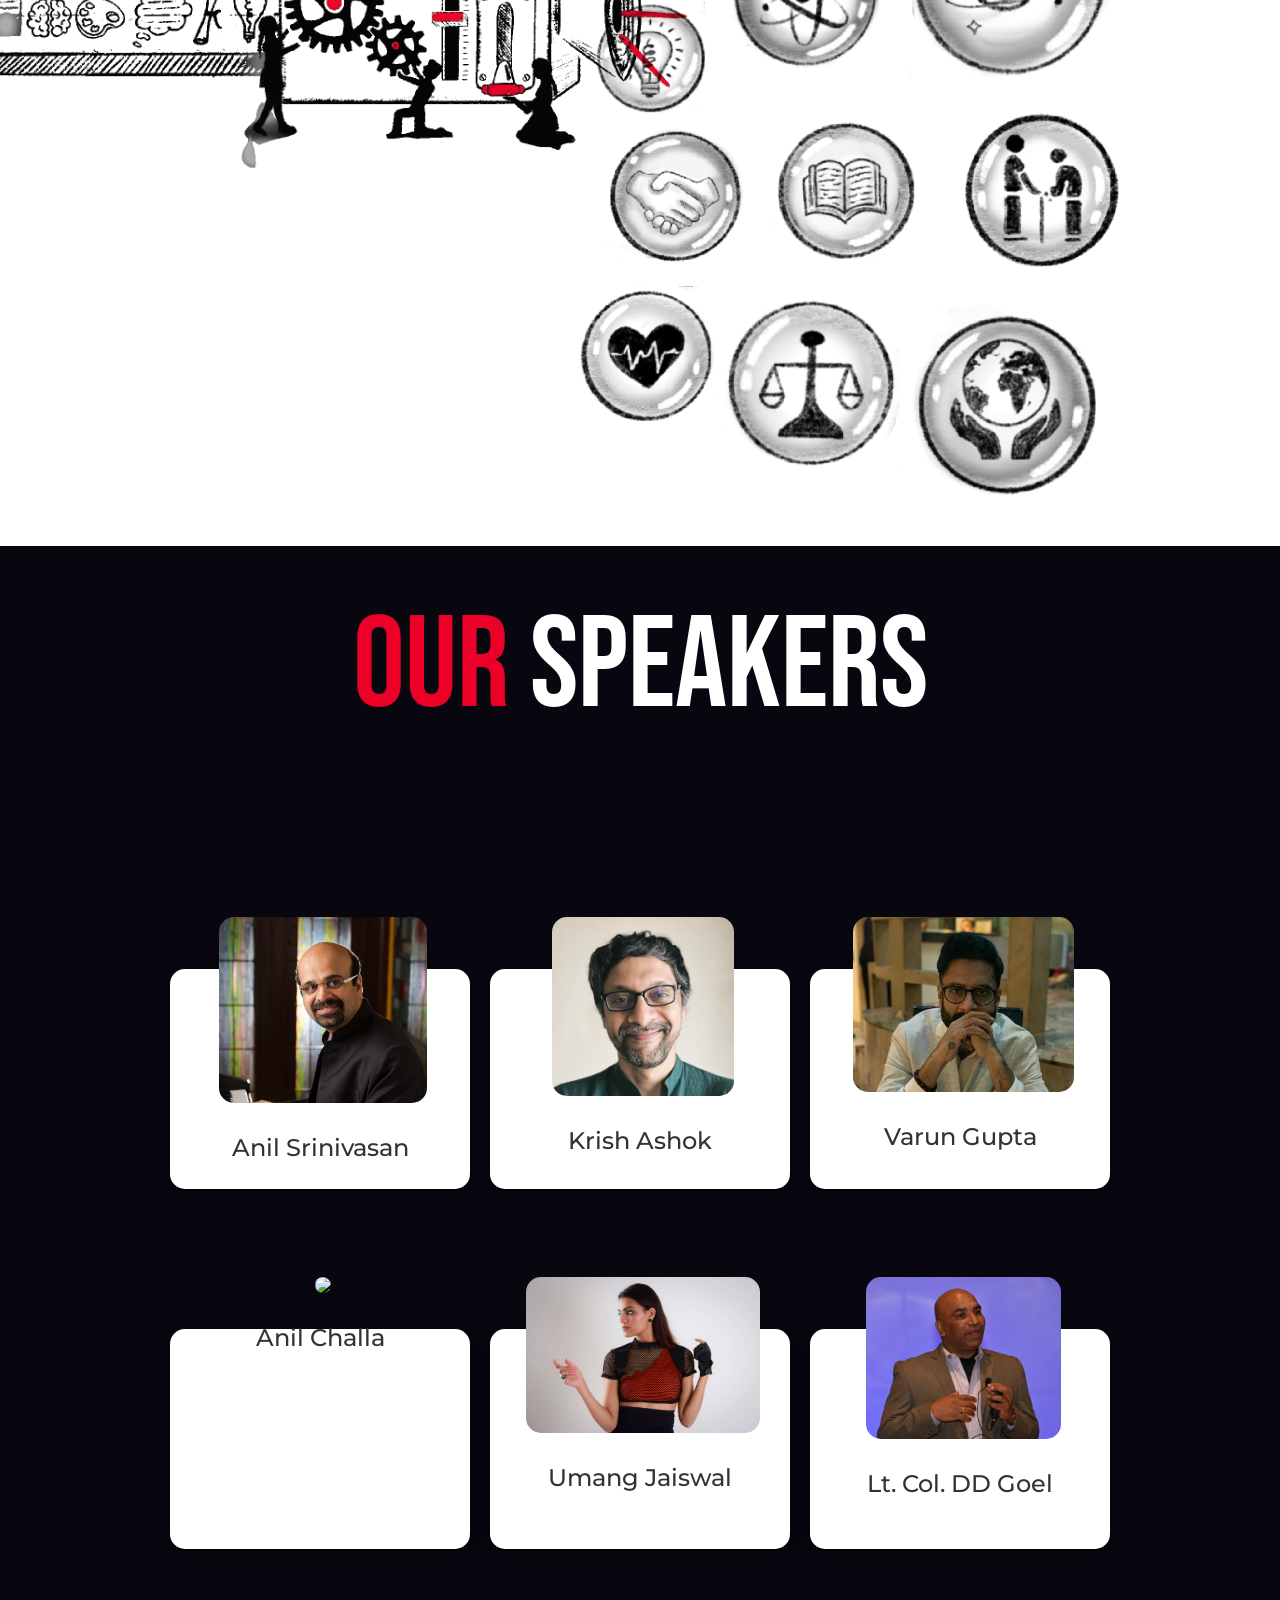
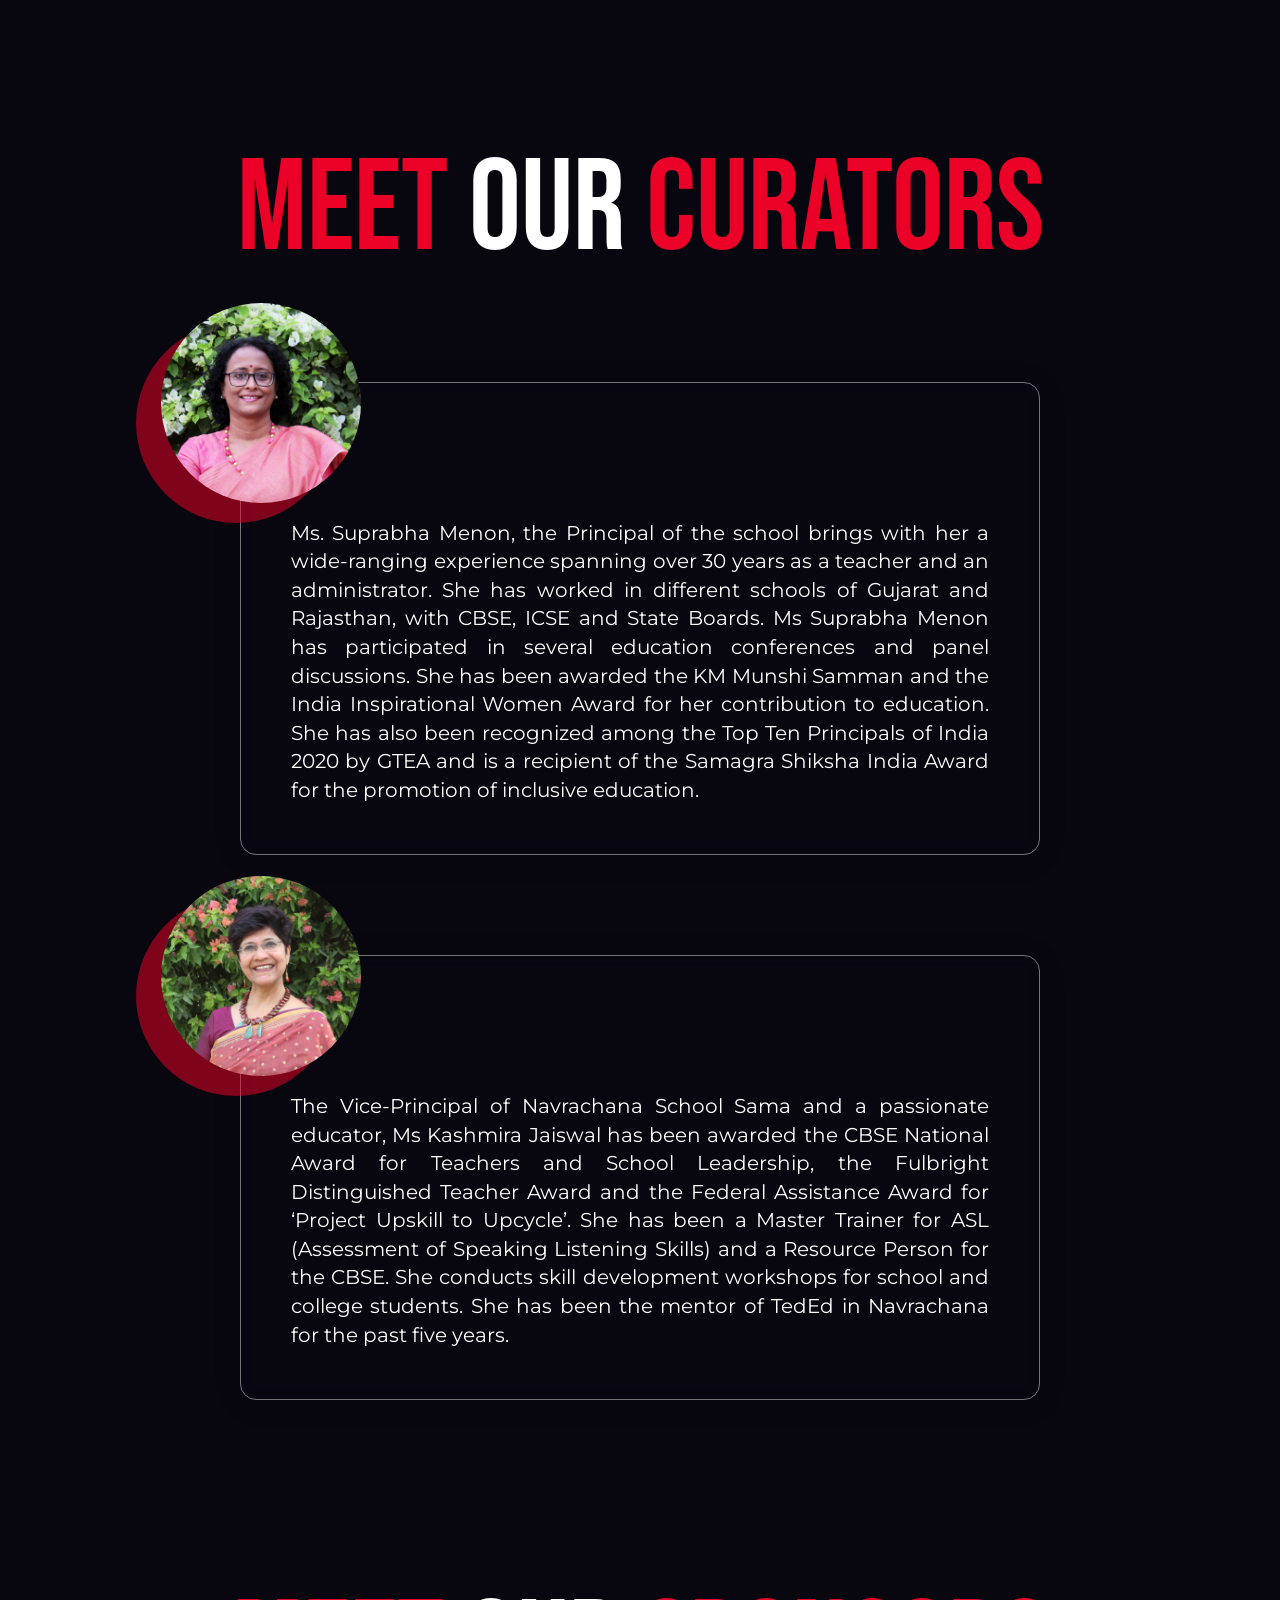
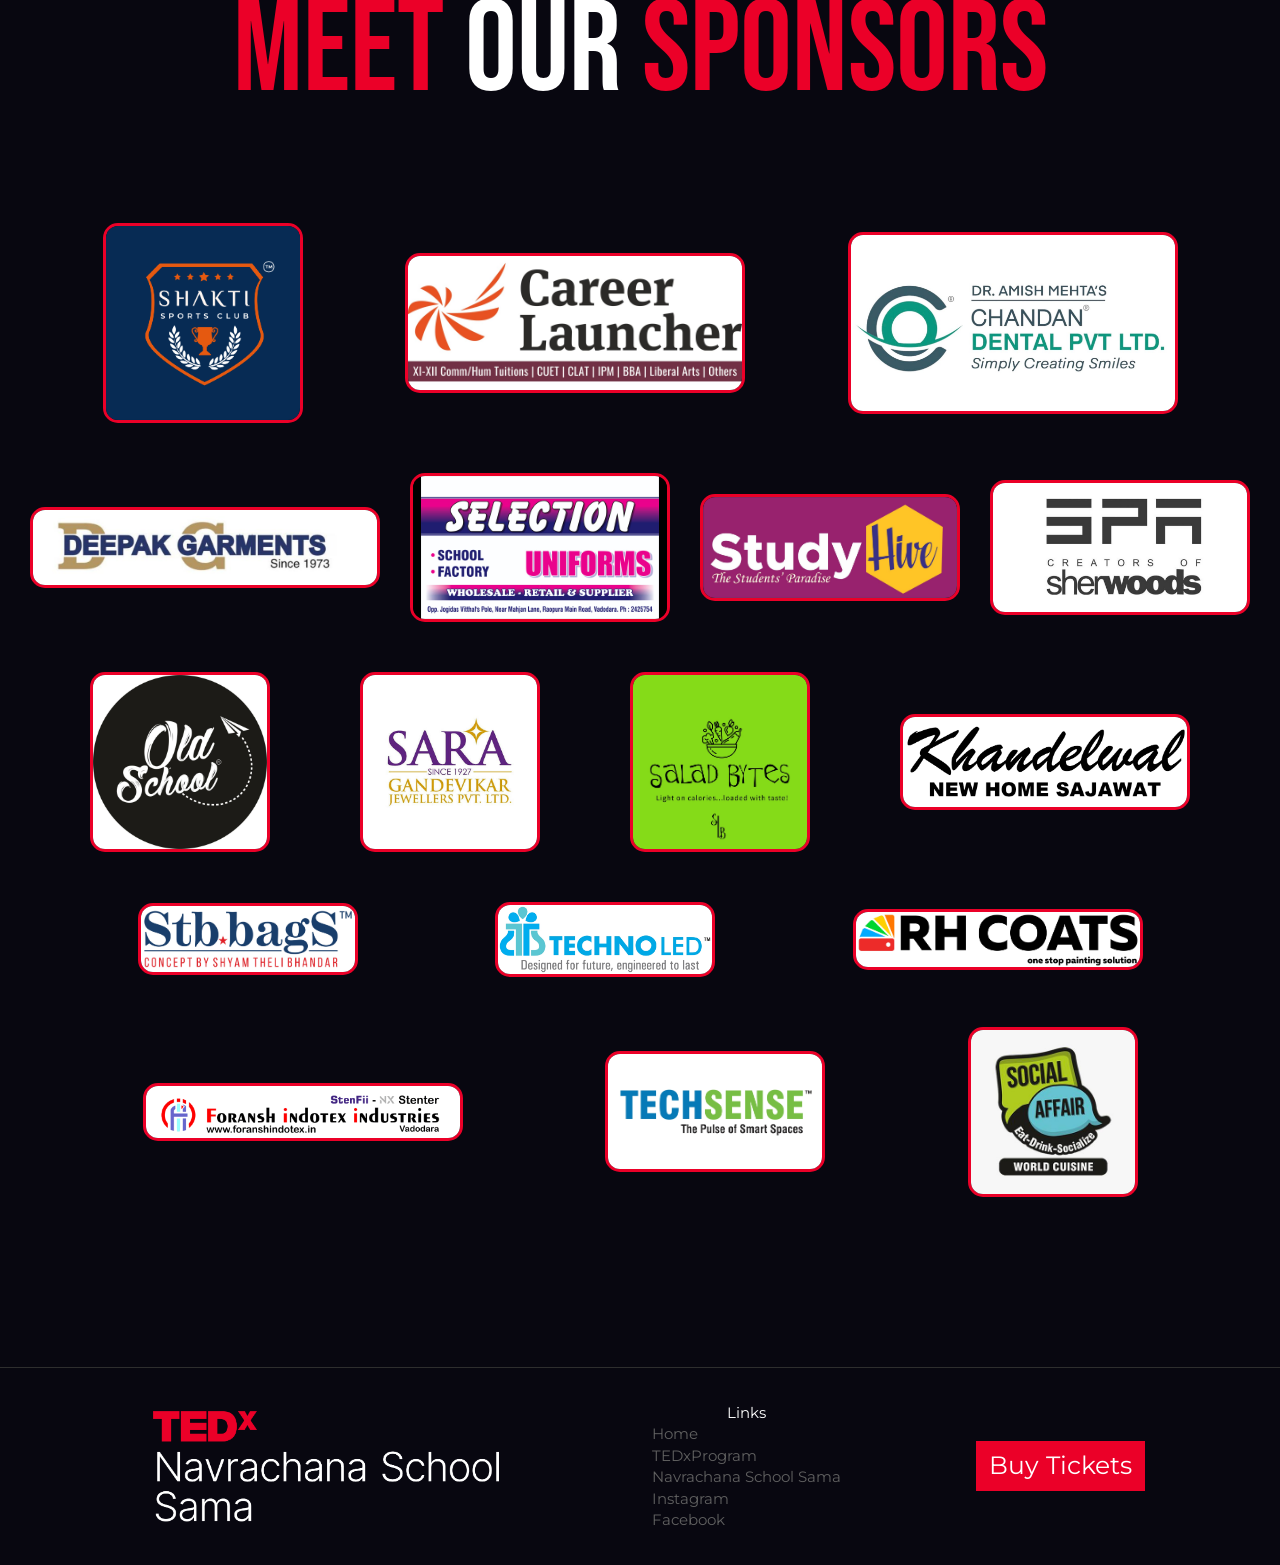
==== commit 680cc95e: "Updated Website" ====
--- a/index.html
+++ b/index.html
@@ -153,7 +153,7 @@
     <div class="cardContainer">
       <div class="top" >
         <ion-icon class="icon"  name="time-outline"></ion-icon>
-        <p class="title" > 8:30 A.M.</p>
+        <p class="title" > 9:00 A.M.</p>
       </div>
       <div class="bottom" >
         <!-- <p>
@@ -192,7 +192,7 @@
     <div class="cardContainer">
       <div class="top" >
         <ion-icon class="icon"  name="time-outline"></ion-icon>
-        <p class="title" > 8:30 A.M.</p>
+        <p class="title" > 9:00 A.M.</p>
       </div>
       <div class="bottom" >
         <!-- <p>
@@ -334,9 +334,9 @@
       </div>
       <div class="rhs">
           <h1>Anil <span style="color: #eb0028;">Srinivasan</span></h1>
-          <p>Founder of Kruu university, 'Kalaimamani' Anil Srinivasan is one of India's most renowned musicians. With an M.Phil from Columbia University and a strong background in cognitive neuroscience, Anil has been spearheading a revolution in Creative Intelligence through Rhapsody, founded by him in 2013. 
-            <br>
-            Rhapsody currently reaches over 477 schools in South India as the first in-curriculum Art Integration and Creative Intelligence program. Rhapsody was ranked #1 worldwide in 'Innovation in Learning' by ReImagine Education - an initiative of Wharton Learning Labs in 202. As a philanthropist and changemaker, he is an Aspen Global Leader and has been involved in various community initiatives and active social work. He is also an Associate Professor of Practice at Krea University and design thinking & interdisciplinary arts.
+          <p>Founder of Kruu, 'Kalaimamani' Anil Srinivasan is one of India's most renowned musicians. With an M.Phil from Columbia University and a strong background in cognitive neuroscience, Anil has been spearheading a revolution in Creative Intelligence through Rhapsody, founded by him in 2013. 
+            <br>
+            Rhapsody currently reaches over 477 schools in South India as the first in-curriculum Art Integration and Creative Intelligence program. Rhapsody was ranked #1 worldwide in 'Innovation in Learning' by ReImagine Education - an initiative of Wharton Learning Labs in 202. As a philanthropist and changemaker, he is an Aspen Global Leader and has been involved in various community initiatives and active social work. He is also an Associate Professor of Practice at Kruu and design thinking & interdisciplinary arts.
           </p>
       </div>
     </div>
@@ -364,6 +364,41 @@
       </div>
     </div>
   </div>
+
+  <div id="alert-wrap" class="alert hidden speaker6">
+    <div class="cardWrap">
+      <button onclick="closeAll()" class="crossBtn" ><ion-icon name="close-outline"></ion-icon></button>
+      <div class="lhs">
+          <img style="filter: drop-shadow(-15px -10px 0px #eb002890);" src="assets\umangnobg.png" id="umang" alt="">
+      </div>
+      <div class="rhs">
+          <h1>Umang <span style="color: #eb0028;">Jaiswal</span></h1>
+          <p>
+            Umang Jaiswal, a Navrachana School Alumni is a director, script writer and song writer - a true blue Navrachanite who wears many hats! Majoring in film direction, she studied at Prague Film School and has worked with notable names of the industry ever since. With direction credits in shows like Whistleblower, Saad Bahu aur Flamingo and Lust Stories 2, she’s managed to climb the steep hierarchical industry ladder in a very short span of time. <br> <br> Having directed 2 seasons of a non fiction reality talk show with the stalwarts of the film industry, music videos and a bunch of advertisements, Umang has made her presence felt with her energy and enthusiasm. Charismatic, unafraid to speak her mind and unabashedly true to herself, Umang believes that hard work has no substitute!
+
+          </p>
+      </div>
+    </div>
+  </div>
+
+  <div id="alert-wrap" class="alert hidden speaker7">
+    <div class="cardWrap">
+      <button onclick="closeAll()" class="crossBtn" ><ion-icon name="close-outline"></ion-icon></button>
+      <div class="lhs">
+          <img style="filter: drop-shadow(-15px -10px 0px #eb002890);" src="assets\ddbg.png" id="umang" alt="">
+      </div>
+      <div class="rhs">
+          <h1>Lt. Col. <span style="color: #eb0028;">DD Goel</span></h1>
+          <p>
+            Lt. Col. DD Goel is a motivational speaker and soft skills trainer, hailing from Mumbai and educated in Panchgani. He holds an impressive academic record. He completed his post-graduation in Psychology from Dept of Psychology, Mumbai University and went on to obtain a Master's degree in Personnel Management from 
+Pune University. Lt. Col. DD Goel's passion for education led him to further pursue B.Ed. and acquire a Ph.D. in Psychology.
+Before his distinguished military career, Lt. Col. DD Goel served as a lecturer of Psychology at SNDT University in Mumbai and as a Teaching Assistant in the Department of Applied Psychology at Mumbai University. His extensive experience in academia provided him with a deep understanding of human behaviour, soft skills, and personal development.Lt. Col. DD's military journey showcases his  resilience. As a Battle Casualty and War wounded soldier, he overcame his life challenges to inspire others. He  has participated in various adventure sports, including paragliding, bullet expeditions, half marathons, long-distance swimming, and skiing. Lt. Col. DD Goel holds a name in the Limca Book  of records for Paraglifding.  His dedication and determination earned him the Chief of Army Commendation. <br> <br> Known for his captivating talks, Lt. Col. DD Goel has been invited to speak at prestigious events, including TEDx, conferences and gatherings throughout the Indian Army. He addresses a wide  range of topics, such as behavioral aspects, soft skills, mental health, emotional development, selfesteem, and personality development. Lt. Col. DD's ability to connect with his audience and inspire positive change has made him a desirable speaker for renowned organizations, including Mercedes Benz, Aditya Birla Group, Mind-Tickle, SKF Group, Oil India, Lakshya Foundation, Sanskriti School, Hutchins School , Bishops School, The Hyderabad Public School, AIIMS Rishikesh, Haryana Police Academy, Mumbai University, SNDT University,  MIT World Peace University, Shri. M. D. Shah Mahila College of Arts & Commerce, Jai Hind College & KC College. Furthermore, Lt. Col. DD has a wealth of experience in conducting training sessions on soft skills, confidence building, cognitive enhancement, and more. His expertise contributes to performance appraisals, team synergy, enhanced productivity, professional etiquettes, and improved interpersonal relationships. <br><br>
+
+
+          </p>
+      </div>
+    </div>
+  </div>
   
 
   <section class="speakers">
@@ -374,7 +409,7 @@
 
     <h1 class="speakerheading">Our <span style="color: white;">Speakers</span> </h1>
 
-    <div class=containers>
+    <div class=containers style="z-index: 95;" >
       <div class="card anil">
         <div class=image>
           <img href="#" src="assets/anil.jpg" style="width: 80%;">
@@ -383,7 +418,7 @@
         <div class=content>
           <h3>Anil Srinivasan</h3>
           <br>
-          <p style="font-size: 1.3rem;">Founder of Kruu university, 'Kalaimamani' Anil Srinivasan is one of India's most renowned musicians. Rhapsody founded by him is the first in-curriculum Art Integration and Creative Intelligence program. Rhapsody was ranked #1 worldwide in 'Innovation in Learning' by ReImagine Education.He is also an Associate Professor of Practice at Krea University.</p>
+          <p style="font-size: 1.3rem;">Founder of Kruu, 'Kalaimamani' Anil Srinivasan is one of India's most renowned musicians. Rhapsody founded by him is the first in-curriculum Art Integration and Creative Intelligence program. Rhapsody was ranked #1 worldwide in 'Innovation in Learning' by ReImagine Education.He is also an Associate Professor of Practice at Kruu.</p>
           <button onclick="openScreen(4)" class="knowbutton">Know More</button>
         </div>
       </div>
@@ -417,10 +452,11 @@
           <button onclick="openScreen(3)" class="knowbutton">Know More</button>
         </div>
       </div>
-
-
-      <div class="card tejal anil2">
-        <div class=image>
+      </div>
+      <div class='containers containers2'>
+
+      <div class="card anil2">
+        <div class="image image2">
           <img href="#" src="assets/anil2.jpg" style="width: 80%;">
         </div>
         <h3 class="visiblename">Anil Challa</h3>
@@ -432,22 +468,31 @@
         </div>
       </div>
 
-
-      <!-- <div class="card tejal">
-        <div class=image>
-          <img href="#" src="assets/tejalamin.jpg" style="width: 80%;">
-        </div>
-        <h3 class="visiblename">Tejal Amin</h3>
+      <div class="card umang">
+        <div class="image image2">
+          <img href="#" src="assets/UMANGJ.JPG" style="width: 90%;">
+        </div>
+        <h3 class="visiblename">Umang Jaiswal</h3>
         <div class=content>
-          <h3>Tejal Amin</h3>
-          <br>
-          <p style="font-size: 1.3rem;">Ms. Tejal Amin is the Chairperson of NES, and has driven its qualitative expansion from a single institution to one that has initiated 8 more institutions including 3 leading schools.
-            <br>
-            She has also been the Brand Ambassador Swachh bharat Abhiyan. Ms. Tejal Amin has also been the proud recipient of the Glory of Gujarat Award in 2016, presented by the Hon'ble Governor of Gujarat, Shri O. P. Kohli.</p>
-          <button onclick="openScreen(1)" class="knowbutton">Know More</button>
-        </div>
-      </div> -->
-
+          <h3>Umang Jaiswal</h3>
+          <br>
+          <p>A Navrachana School alumna, is a successful film director known for works like "Whistleblower" and "Lust Stories 2." She studied film direction at Prague Film School and has an impressive portfolio that includes reality talk shows, music videos, and ads. Her dynamic personality and unwavering commitment to her craft set her apart.</p>
+          <button onclick="openScreen(6)" class="knowbutton">Know More</button>
+        </div>
+      </div>
+
+      <div class="card anil2">
+        <div class="image image2">
+          <img href="#" src="assets/dd.png" style="width: 75%;">
+        </div>
+        <h3 class="visiblename">Lt. Col. DD Goel</h3>
+        <div class=content>
+          <h3>Lt. Col. DD Goel</h3>
+          <br>
+          <p style="font-size: 1.3rem;">Lt. Col. DD Goel, a Mumbai-educated motivational speaker with a Ph.D. in Psychology, overcame life's challenges as a Battle Casualty and War-wounded soldier. He's known for captivating talks at prestigious events like TEDx and works with organizations like Mercedes Benz. Lt. Col. DD empowers individuals and authored the inspiring book "When People Doubted My Ability to Walk, I Decided to Fly."</p>
+          <button onclick="openScreen(7)" class="knowbutton">Know More</button>
+        </div>
+      </div>
       
   </section>
 
@@ -481,13 +526,48 @@
             <br>
             <br>
             <p>
-              The Vice-Principal of Navrachana School Sama and a passionate education leader, Ms. Kashmira Jaiswal has been awarded the CBSE National Award, Fulbright Distinguished Teacher Award and Federal Assistance Award for the project 'Upskill to Upcycle'. She has been a Master Trainer for ASL, and a Resource Person for CBSE. She conducts workshops and professional development training sessions for teachers, and skill development workshops for school and college students. Ms. Kashmira Jaiswal has also been the leader for the TED ED Student Talks at Navrachana for the past 6 years.
+              The Vice-Principal of Navrachana School Sama and a passionate educator, Ms Kashmira Jaiswal has been awarded the CBSE National Award for Teachers and School Leadership, the Fulbright Distinguished Teacher Award and the Federal Assistance Award for ‘Project Upskill to Upcycle’. She has been a Master Trainer for ASL (Assessment of Speaking Listening Skills) and a Resource Person for the CBSE. She conducts skill development workshops for school and college students. She has been the mentor of TedEd in Navrachana for the past five years.
             </p>
         </div>
         </div>
     </center>
   </section>
 
+  <section class="sponsor-sec">
+    <h2 class="curator-heading">Meet <span style="color: white;">Our</span> Sponsors</h2>
+
+    <div class="flex-row row1">
+      <img class="img" src="assets/sponsors/shakti.png">
+      <img class="img car" src="assets/sponsors/career.jpeg" >
+      <img class="img chan" src="assets/sponsors/chandan.jpeg">
+    </div>
+    <div class="flex-row row2">
+      <img class="img dee" src="assets/sponsors/deepak.jpeg">
+      <img class="img" src="assets/sponsors/selection.jpeg" >
+      <img class="img" src="assets/sponsors/hive.jpg">
+      <img class="img" src="assets/sponsors/spa.jpeg">
+
+    </div>
+    <div class="flex-row row3">
+      <img class="img" src="assets/sponsors/old.jpeg">
+      <img class="img" src="assets/sponsors/sara.jpeg">
+      <img class="img" src="assets/sponsors/sb.jpg">
+      <img class="img" style="width: 29em;" src="assets/sponsors/khandelwal.png">
+    </div>
+    <div class="flex-row row4">
+      <img class="img" src="assets/sponsors/stb.jpg">
+      <img class="img" src="assets/sponsors/technoled.jpg">
+      
+      <img class="img" style="width: 29em;" src="assets/sponsors/rh.png">
+    </div>
+    <div class="flex-row row5">
+      <img class="img" style="width: 32em;" src="assets/sponsors/foransh.jpg">
+      <img class="img" src="assets/sponsors/techsense.jpg">
+      <img class="img" style="width: 17em;" src="assets/sponsors/affair.jpeg">
+      <!-- <img class="img" src="assets/sponsors/techsense.jpg">
+      <img class="img" style="width: 25em;" src="assets/sponsors/.png"> -->
+    </div>
+  </section>
 
   <!-- <section class="photos-sec desk">
     <div class="container">
--- a/style.css
+++ b/style.css
@@ -953,6 +953,15 @@
   justify-content: center;
   padding: 30px;
   min-height: 600px;
+  margin-bottom: -90px;
+}
+
+.containers2 {
+  min-height: 600px;
+  transform: translateY(-150px);
+}
+.containers2:hover {
+  z-index: 97;
 }
 
 .card {
@@ -978,11 +987,15 @@
   height: 40rem;
 }
 
+.umang:hover {
+  height: 44rem;
+}
+
 .varun:hover {
   height: 43rem;
 }
 
-.tejal:hover {
+.anil2:hover {
   height: 45em;
 }
 
@@ -997,6 +1010,15 @@
   top: -40%;
   left: 8px;
   z-index: 1;
+}
+
+.image2 {
+  position: relative;
+  width: 260px;
+  height: 260px;
+  top: -40%;
+  left: 8px;
+  z-index: 10;
 }
 
 .image img {
@@ -1154,6 +1176,11 @@
   font-family: "Bebas", sans-serif;
 }
 
+#umang {
+  position: relative;
+  right: 8em;
+}
+
 .alert {
   width: 100%;
   height: 100%;
@@ -1435,6 +1462,64 @@
   -webkit-text-fill-color: transparent;
 }
 
+.sponsor-sec {
+  min-height: 70vh;
+  margin-top: 20em;
+  margin-bottom: 17em;
+}
+.sponsor-sec .flex-row {
+  width: 100%;
+  display: flex;
+  justify-content: space-evenly;
+  align-items: center;
+}
+.sponsor-sec .row1 .img {
+  width: 20em;
+  border: #eb0028 3px solid;
+  border-radius: 15px;
+}
+.sponsor-sec .row1 .car {
+  width: 34em;
+}
+.sponsor-sec .row1 .chan {
+  width: 33em;
+}
+.sponsor-sec .row2 {
+  margin-top: 5em;
+}
+.sponsor-sec .row2 .img {
+  width: 26em;
+  border: #eb0028 3px solid;
+  border-radius: 15px;
+}
+.sponsor-sec .row2 .dee {
+  width: 35em;
+}
+.sponsor-sec .row3 {
+  margin-top: 5em;
+}
+.sponsor-sec .row3 .img {
+  width: 18em;
+  border: #eb0028 3px solid;
+  border-radius: 15px;
+}
+.sponsor-sec .row4 {
+  margin-top: 5em;
+}
+.sponsor-sec .row4 .img {
+  width: 22em;
+  border: #eb0028 3px solid;
+  border-radius: 15px;
+}
+.sponsor-sec .row5 {
+  margin-top: 5em;
+}
+.sponsor-sec .row5 .img {
+  width: 22em;
+  border: #eb0028 3px solid;
+  border-radius: 15px;
+}
+
 .photos-sec {
   display: flex;
   justify-content: center;
@@ -2013,6 +2098,26 @@
     width: 97%;
     display: none;
   }
+  .containers {
+    min-height: auto;
+    margin-bottom: -60px;
+  }
+  .containers2 {
+    min-height: auto;
+    margin-bottom: 0px;
+    transform: translateY(0px);
+  }
+  .sponsor-sec {
+    margin-bottom: 2em;
+    margin-top: 2em;
+  }
+  .sponsor-sec .flex-row {
+    flex-direction: column;
+    margin: 0;
+  }
+  .sponsor-sec .flex-row .img {
+    margin: 2em 0;
+  }
   .mob {
     display: block;
   }
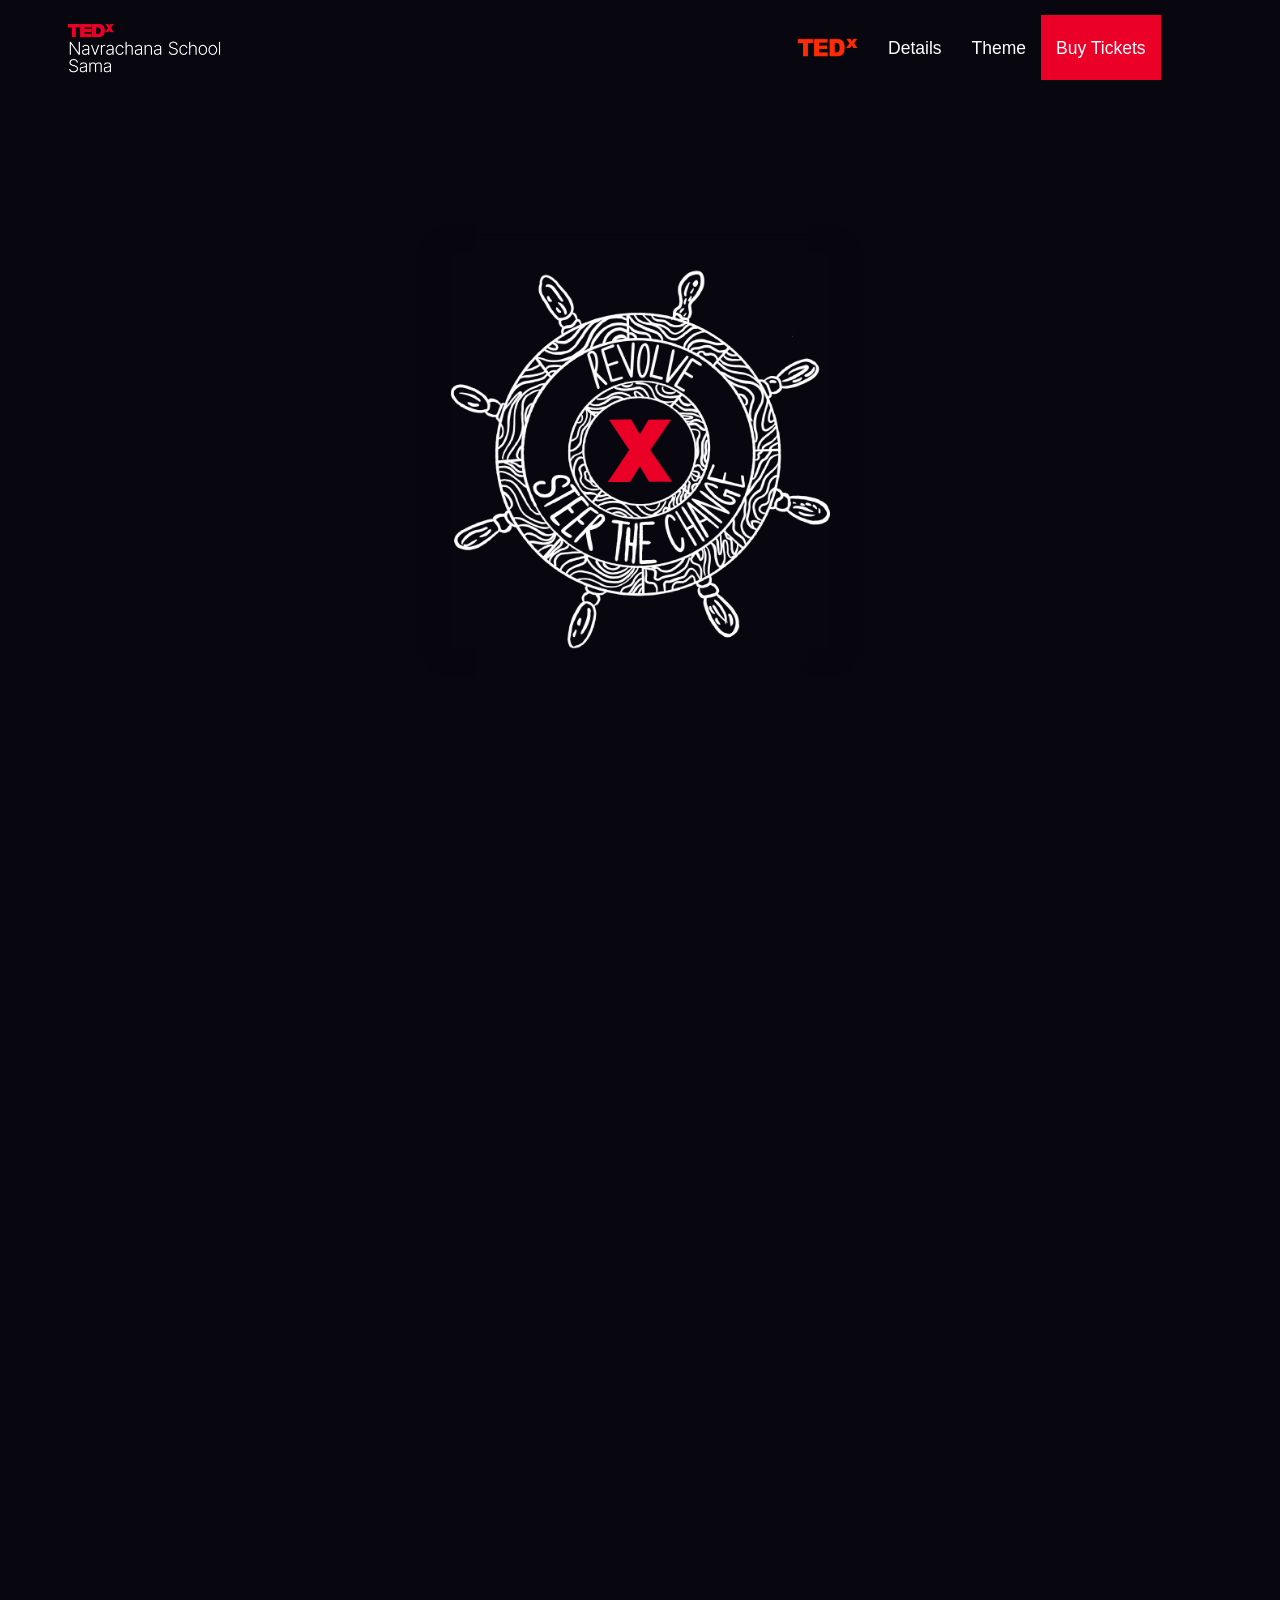
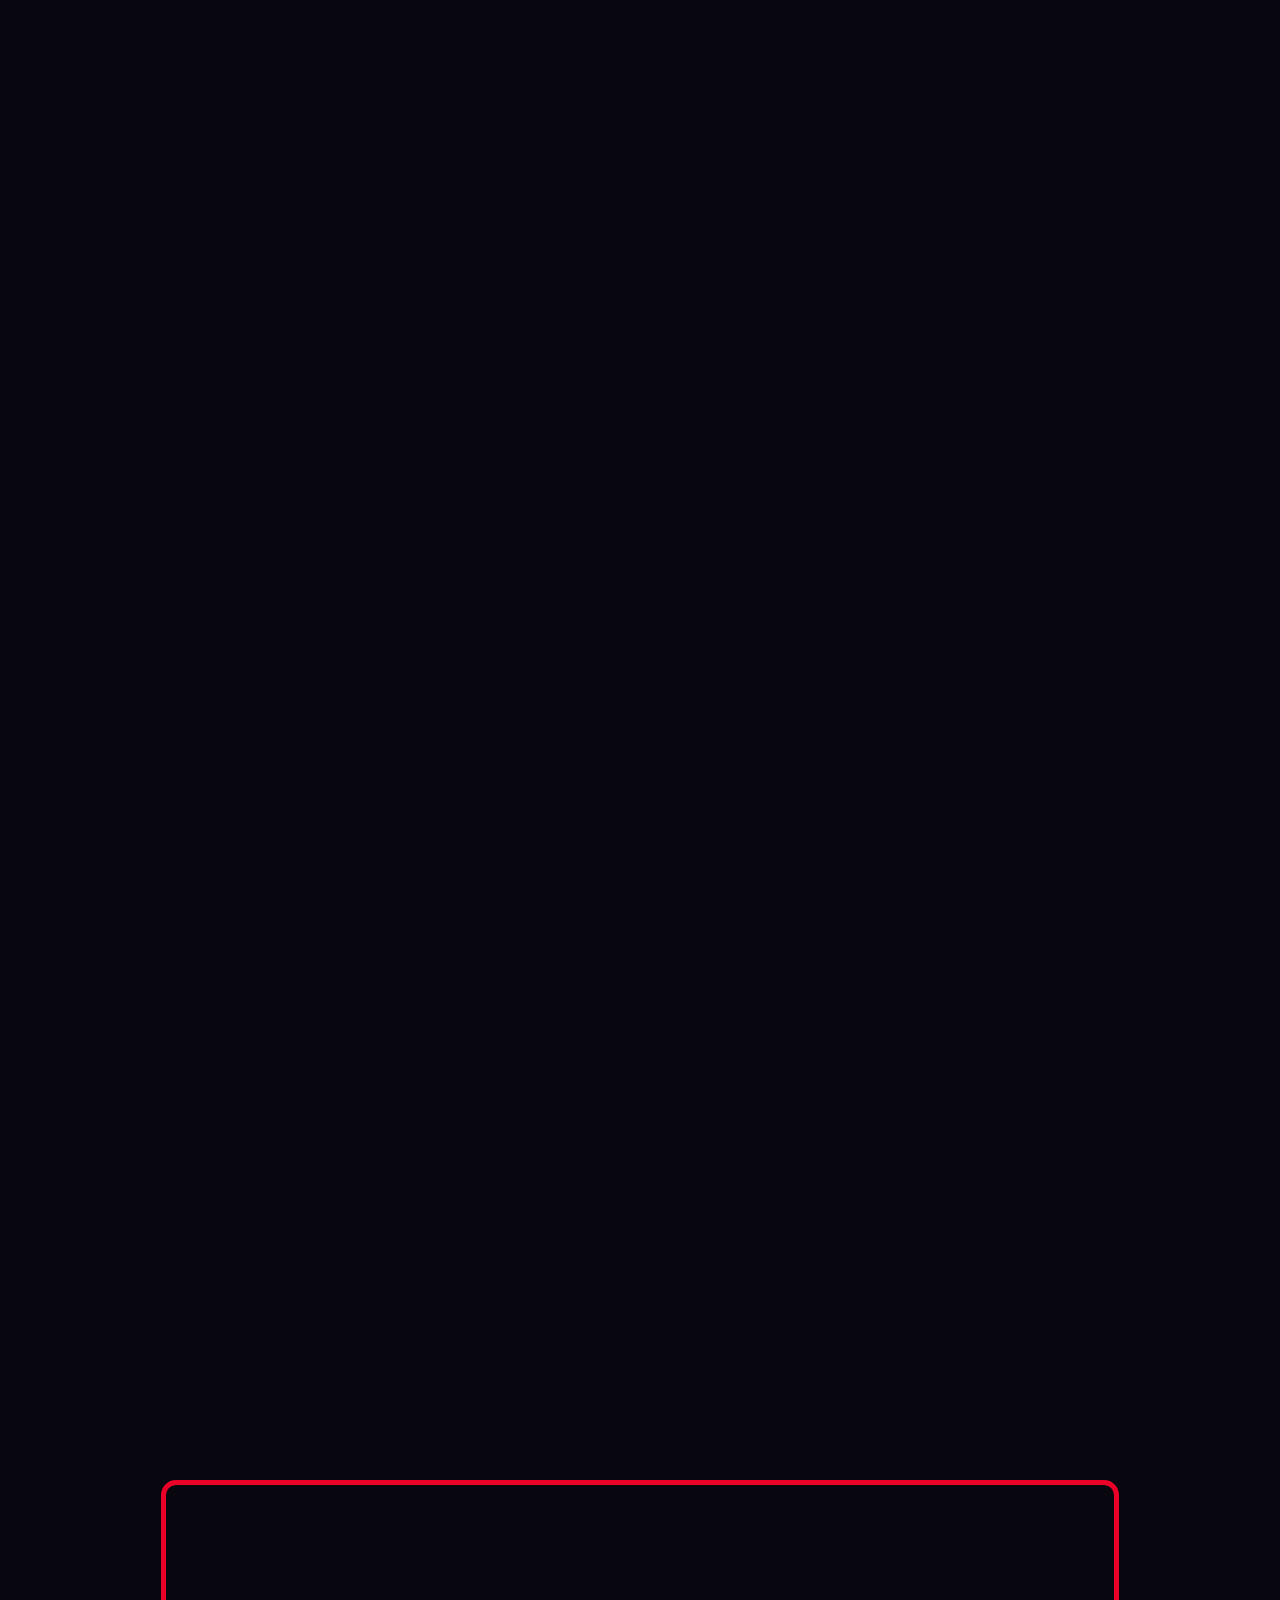
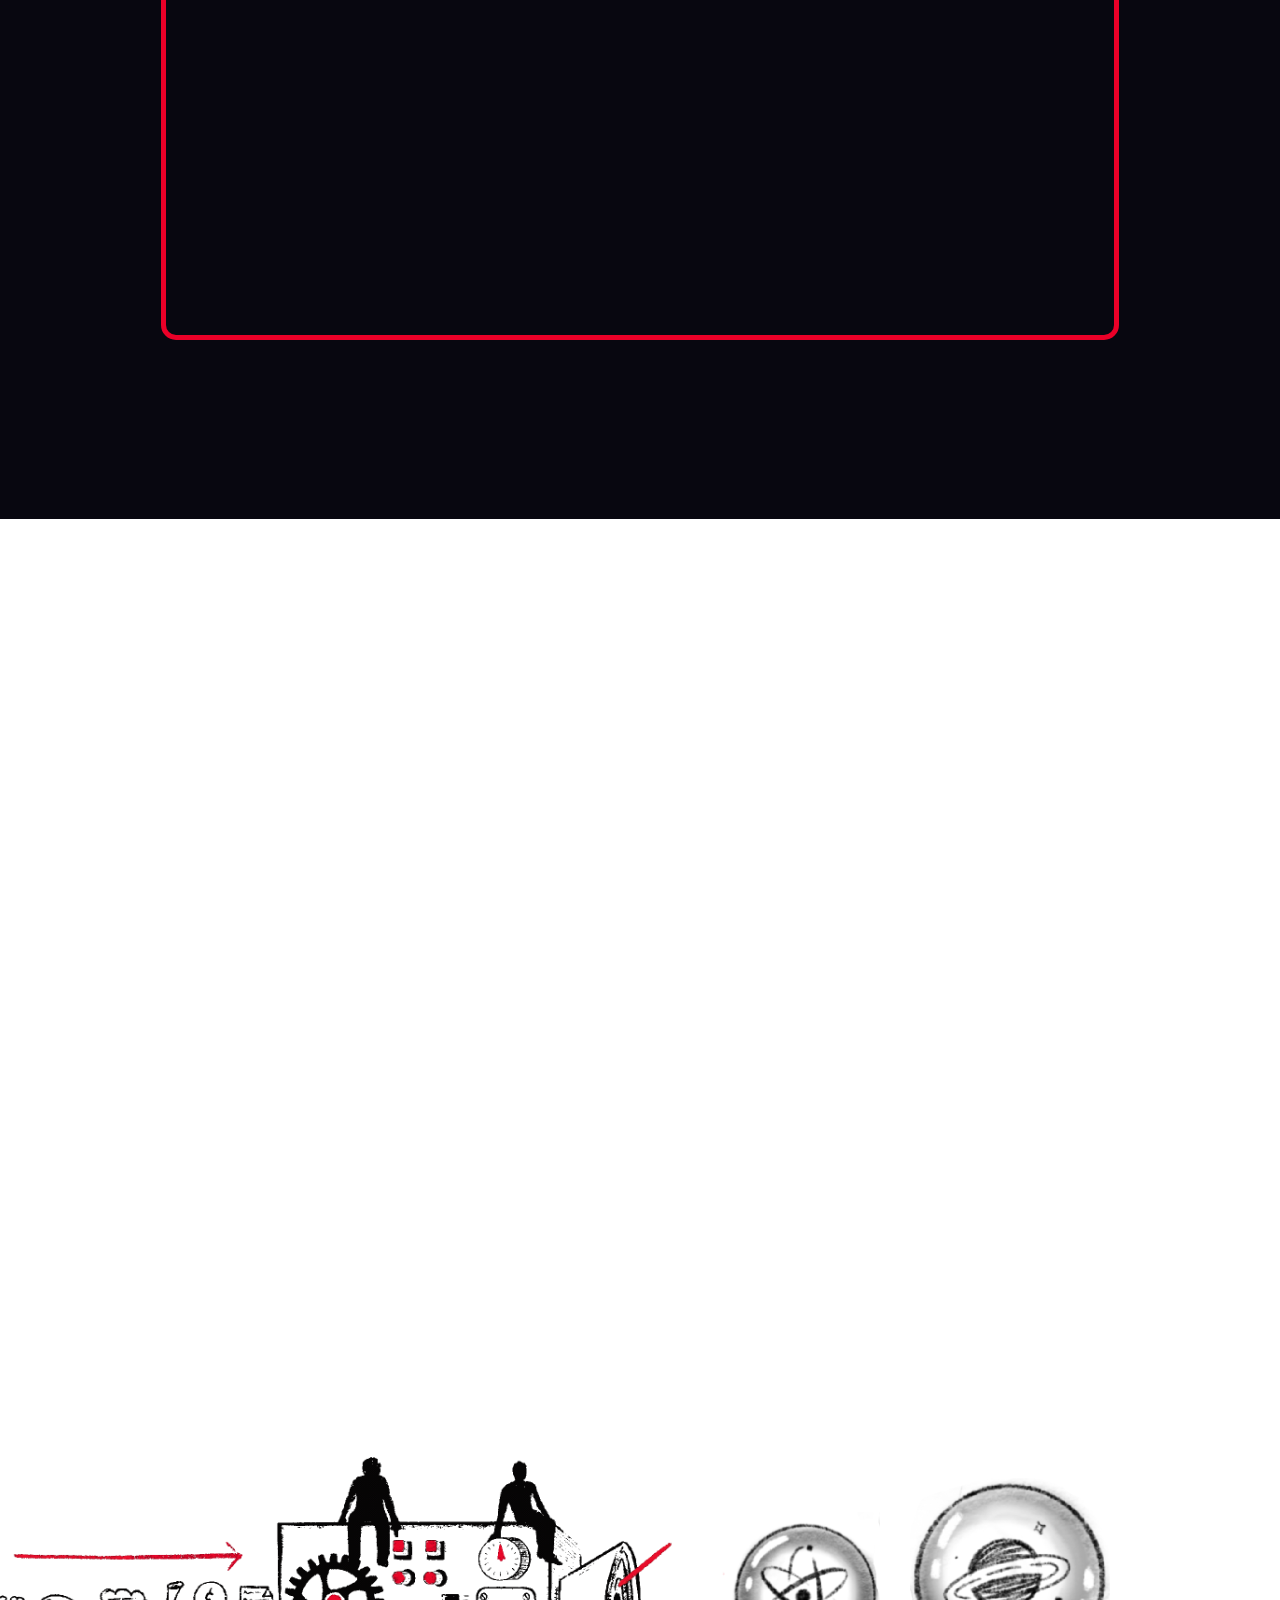
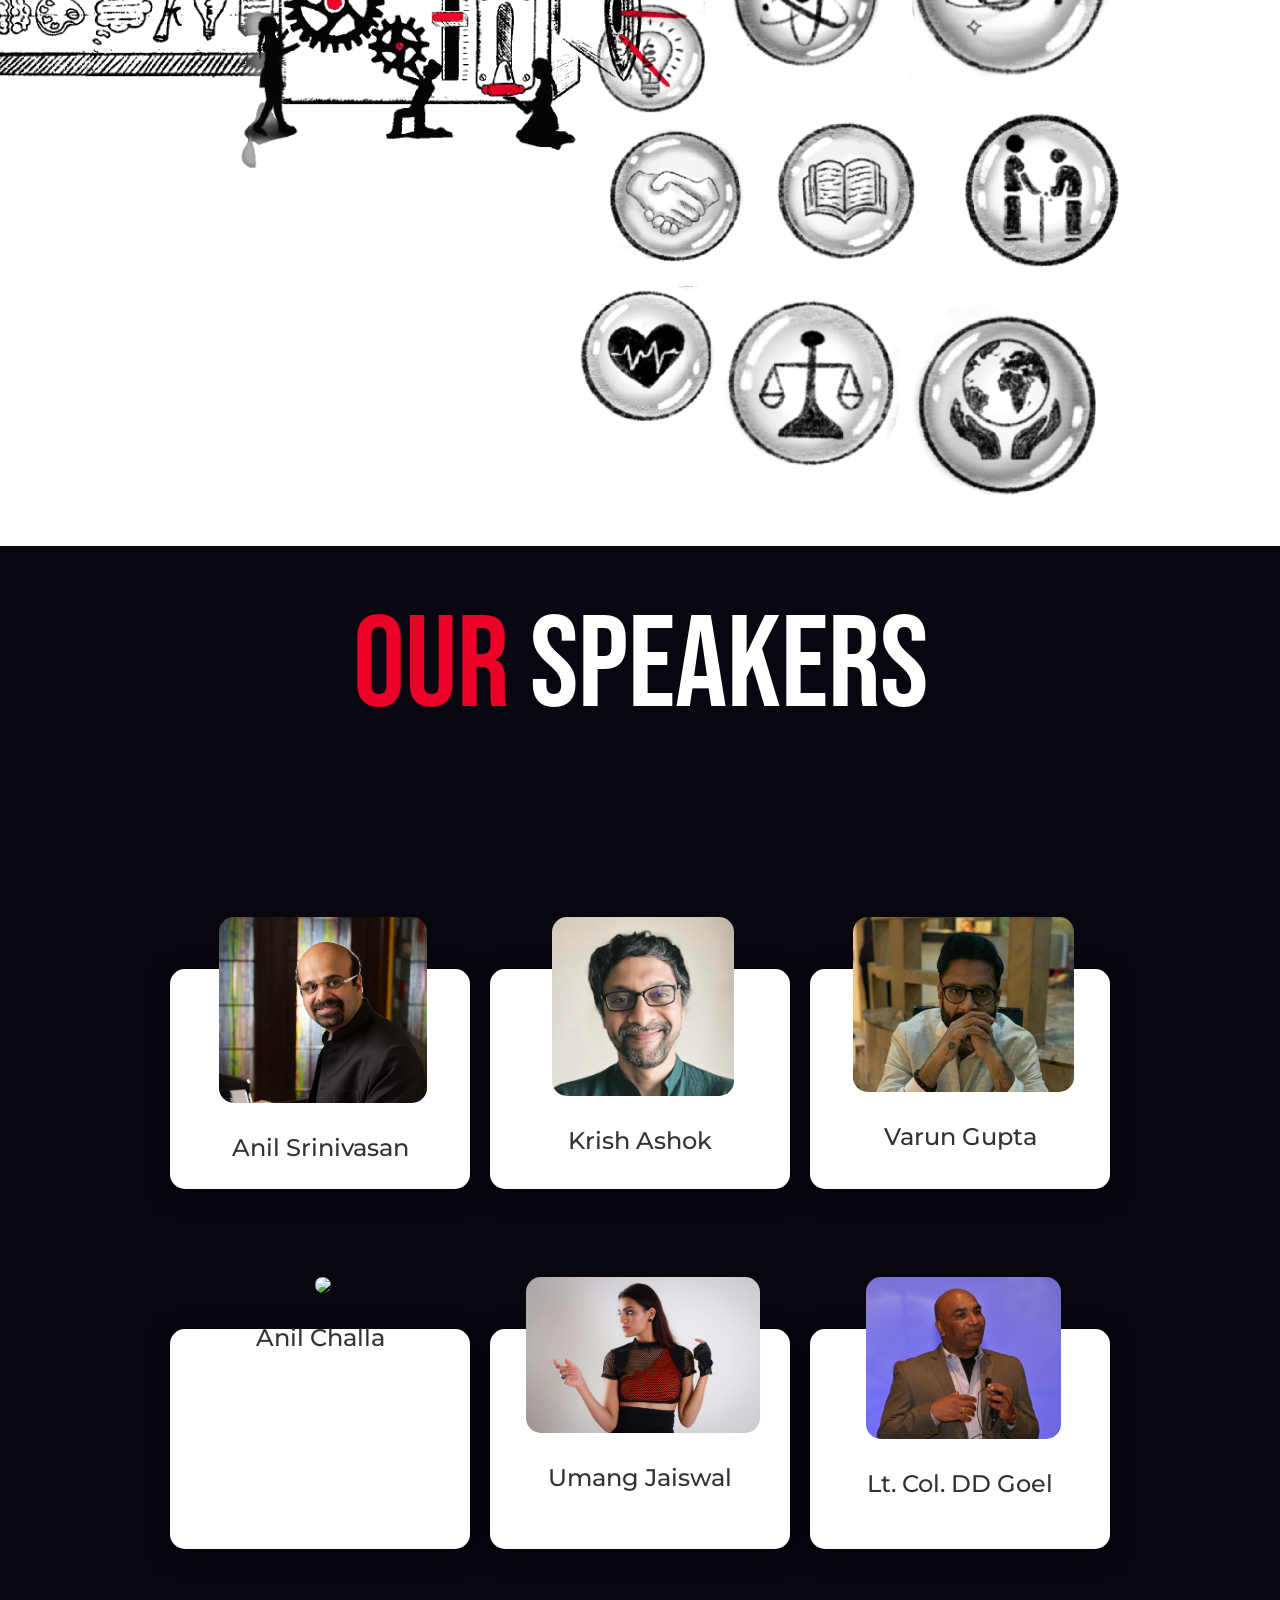
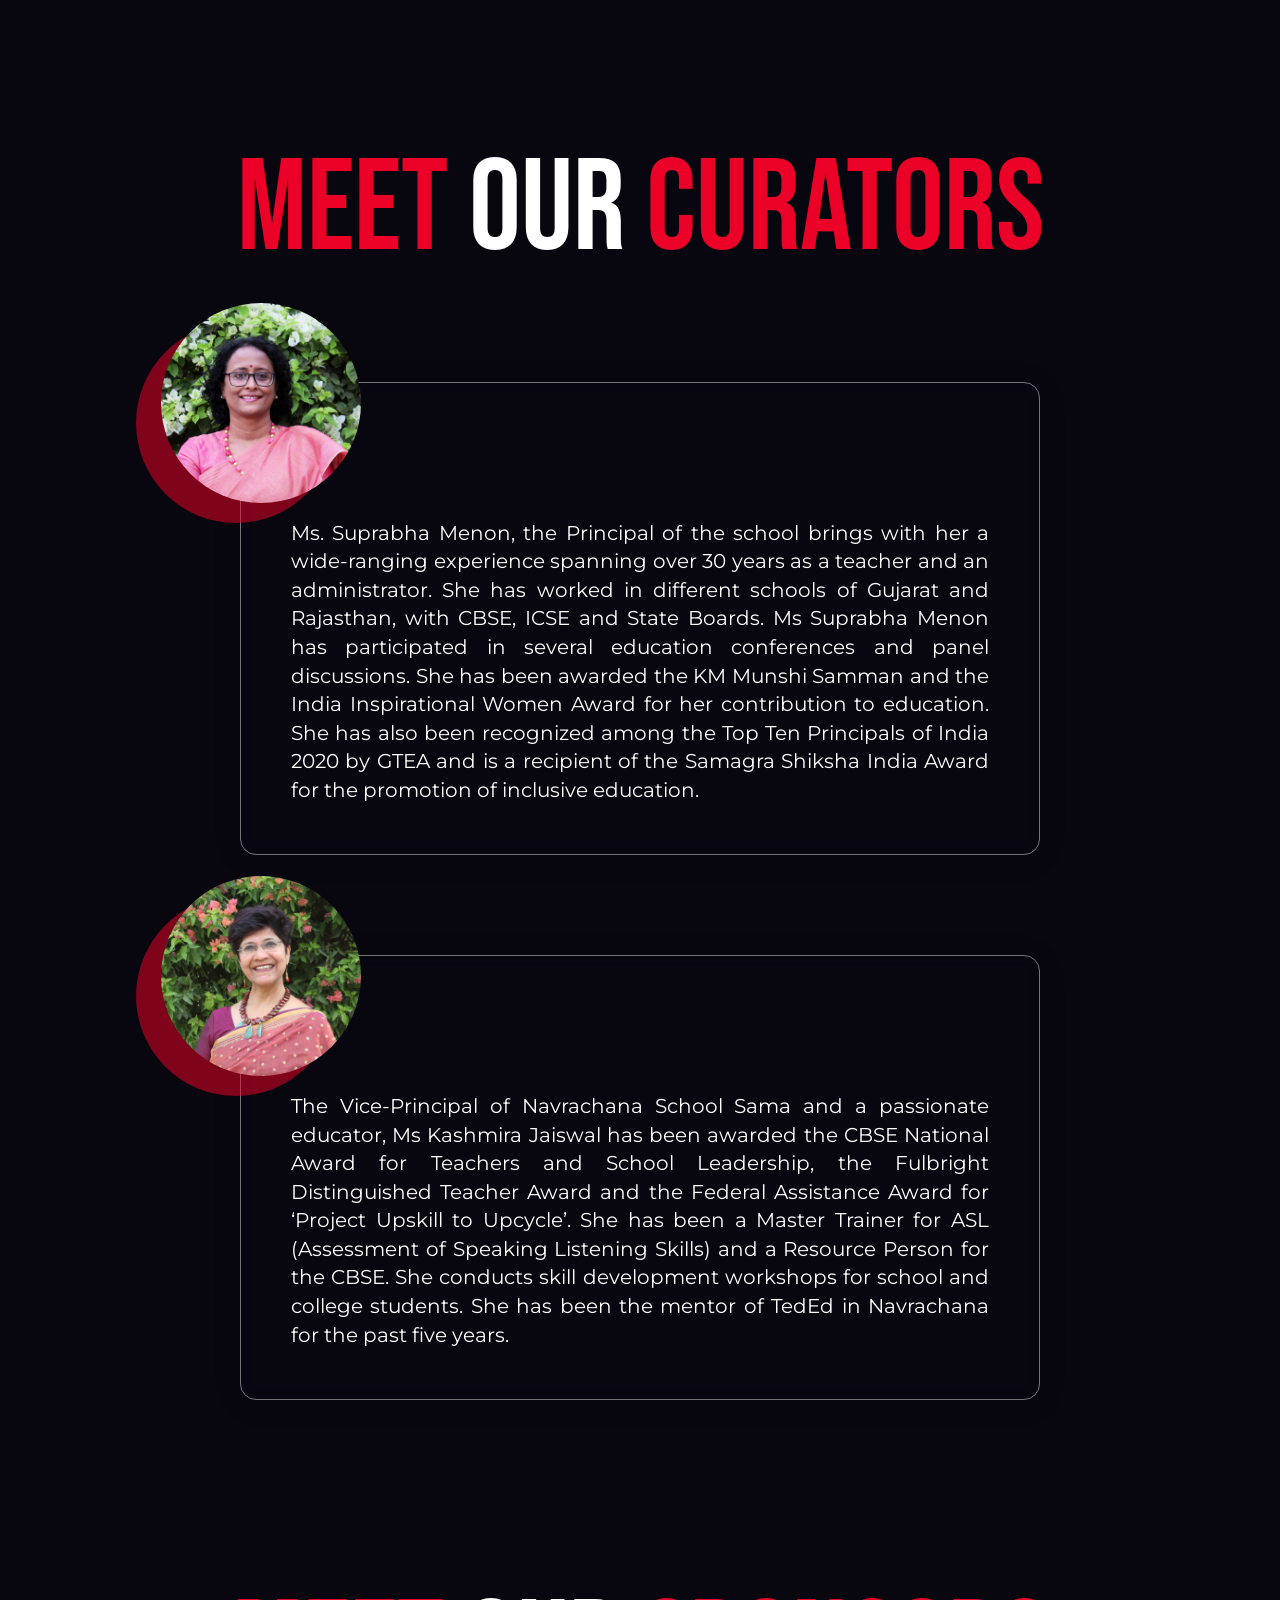
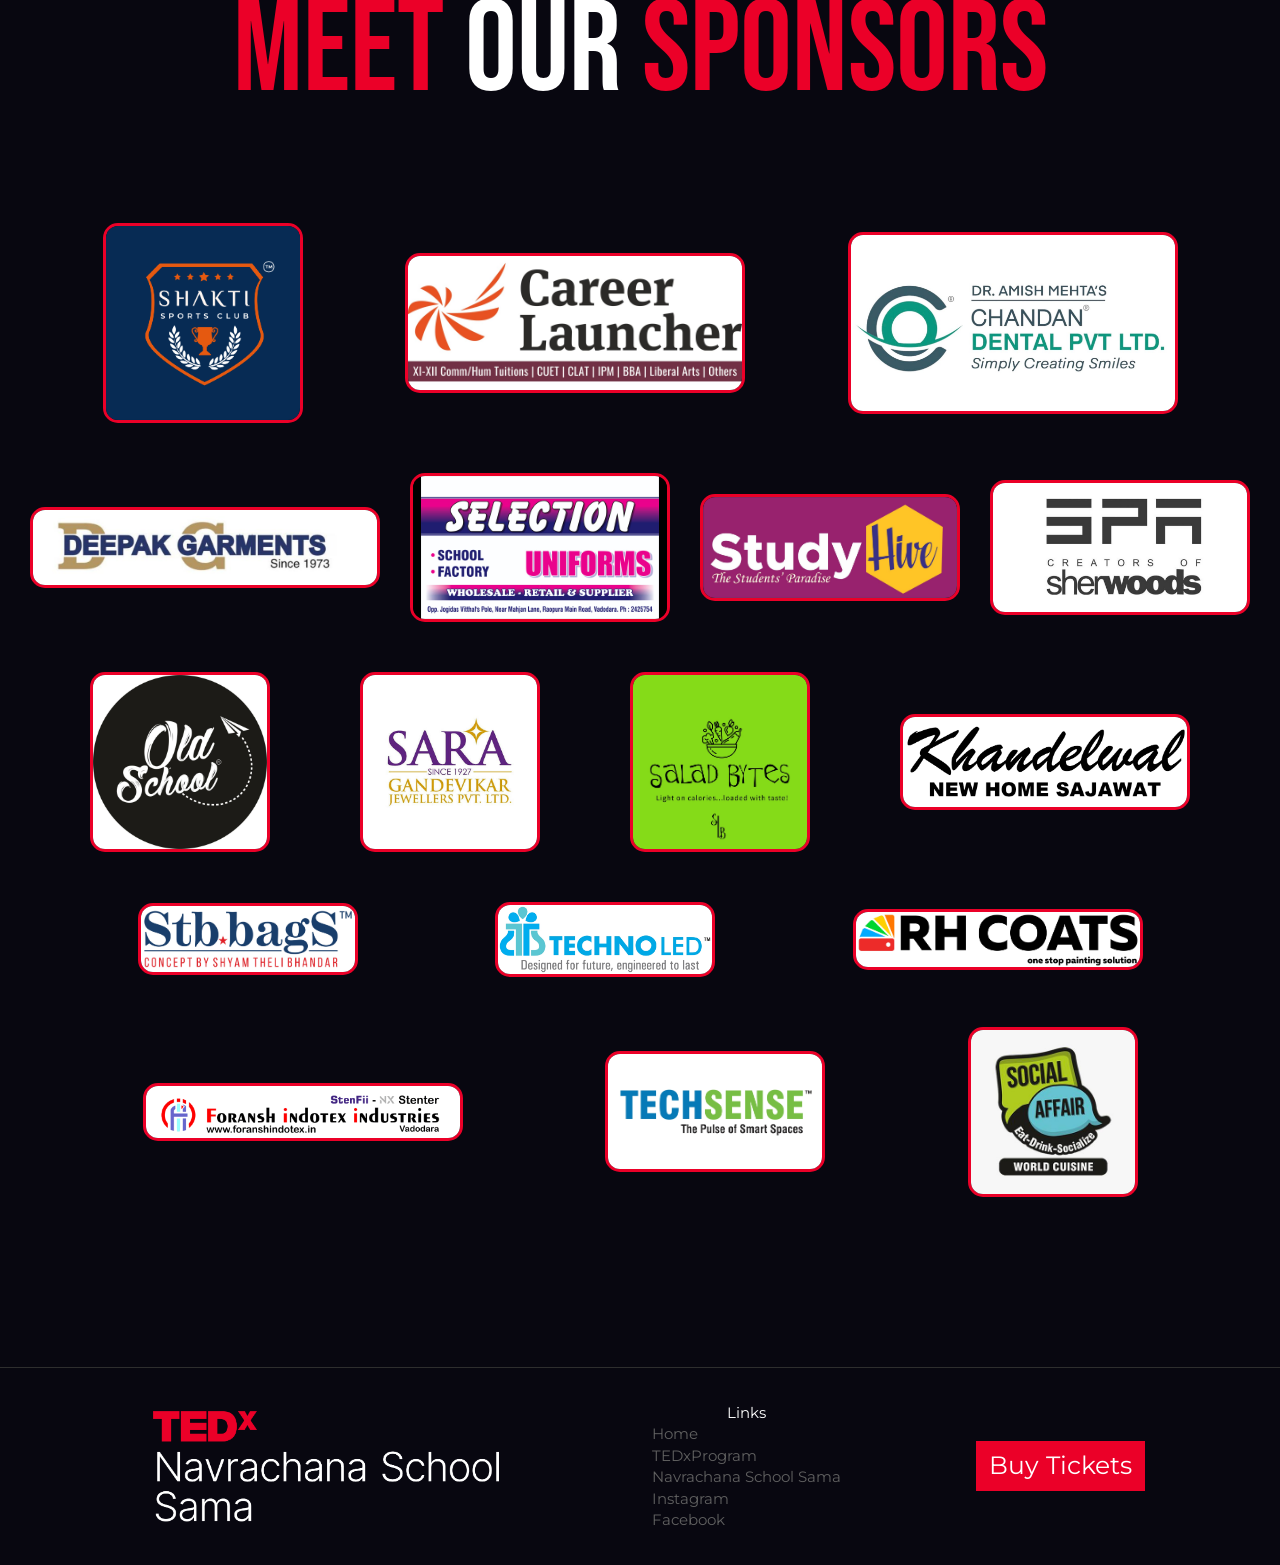
==== commit 32ac5cf7: "Update index.html" ====
--- a/index.html
+++ b/index.html
@@ -15,7 +15,7 @@
 
   <!-- Google tag (gtag.js) -->
   <script async src="https://www.googletagmanager.com/gtag/js?id=G-TNV0RPMB9T"></script>
-  <script>
+  <script> 
     window.dataLayer = window.dataLayer || [];
     function gtag(){dataLayer.push(arguments);}
     gtag('js', new Date());
